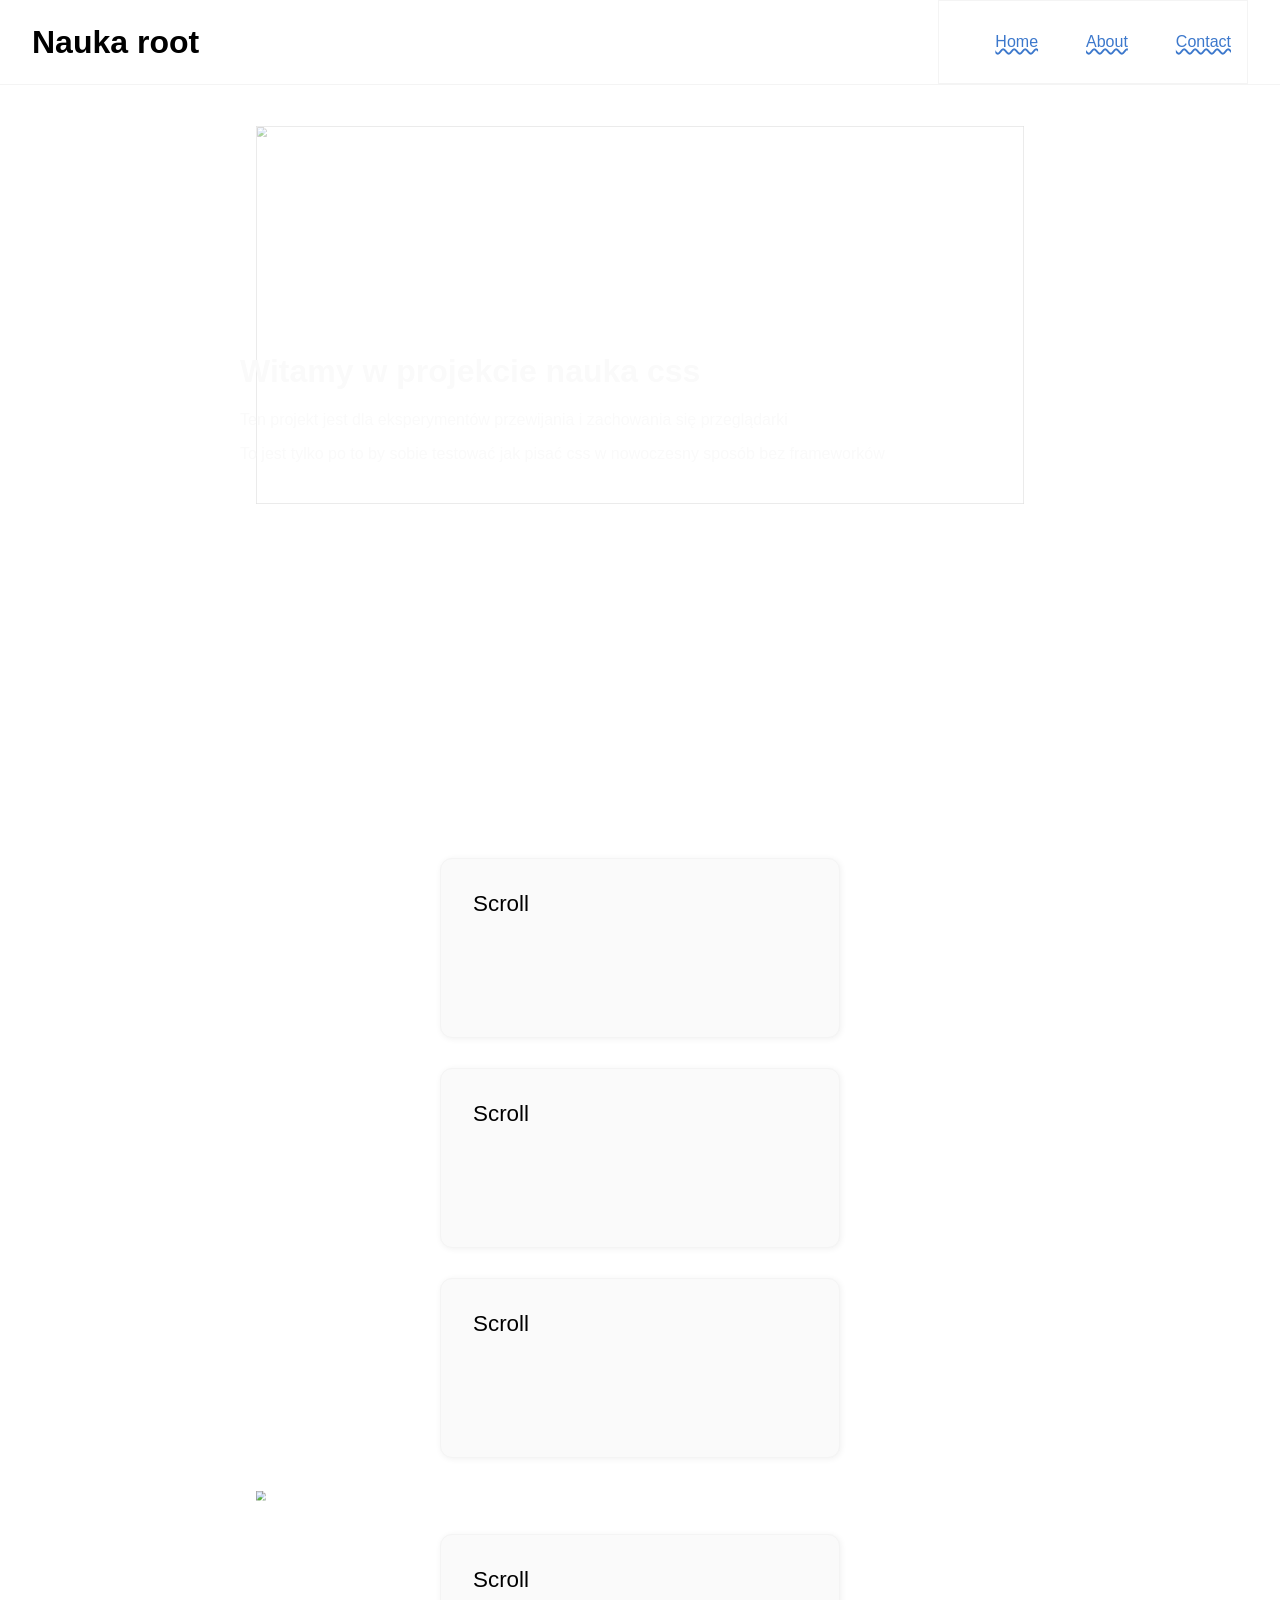
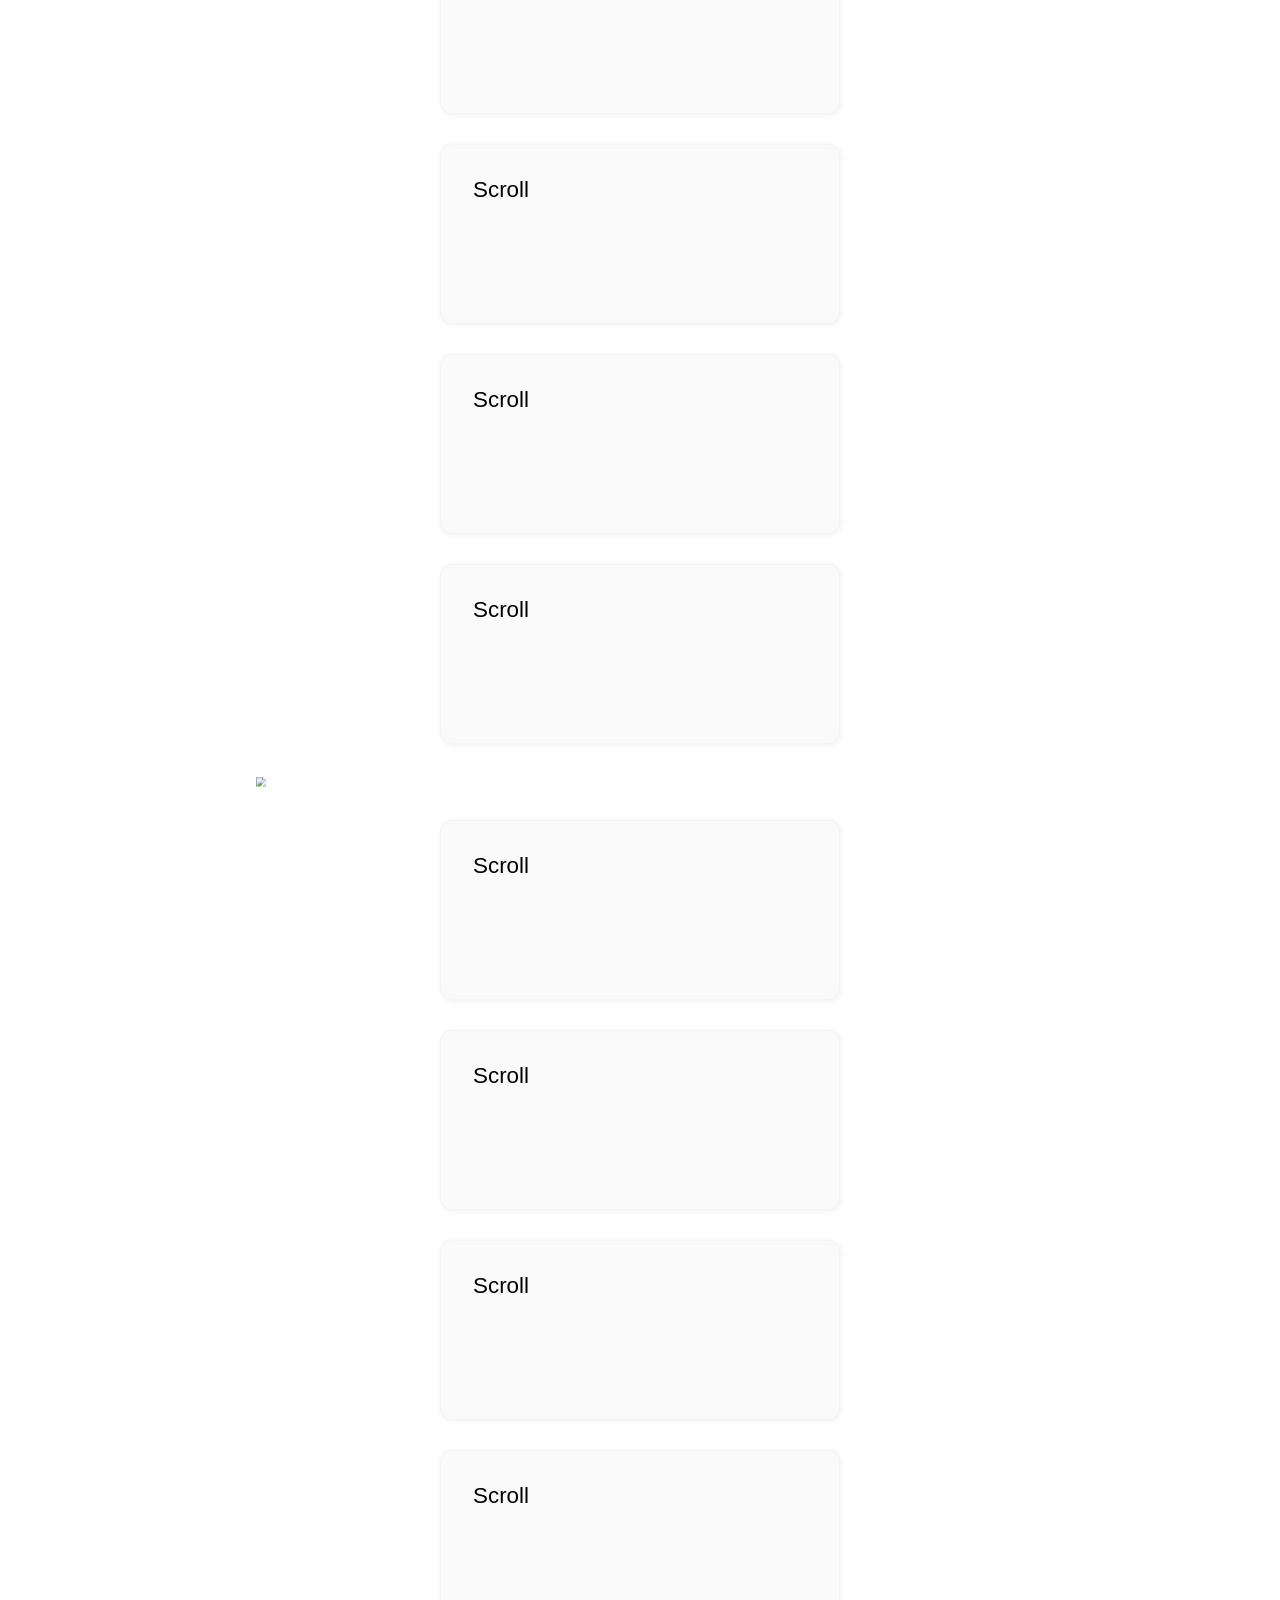
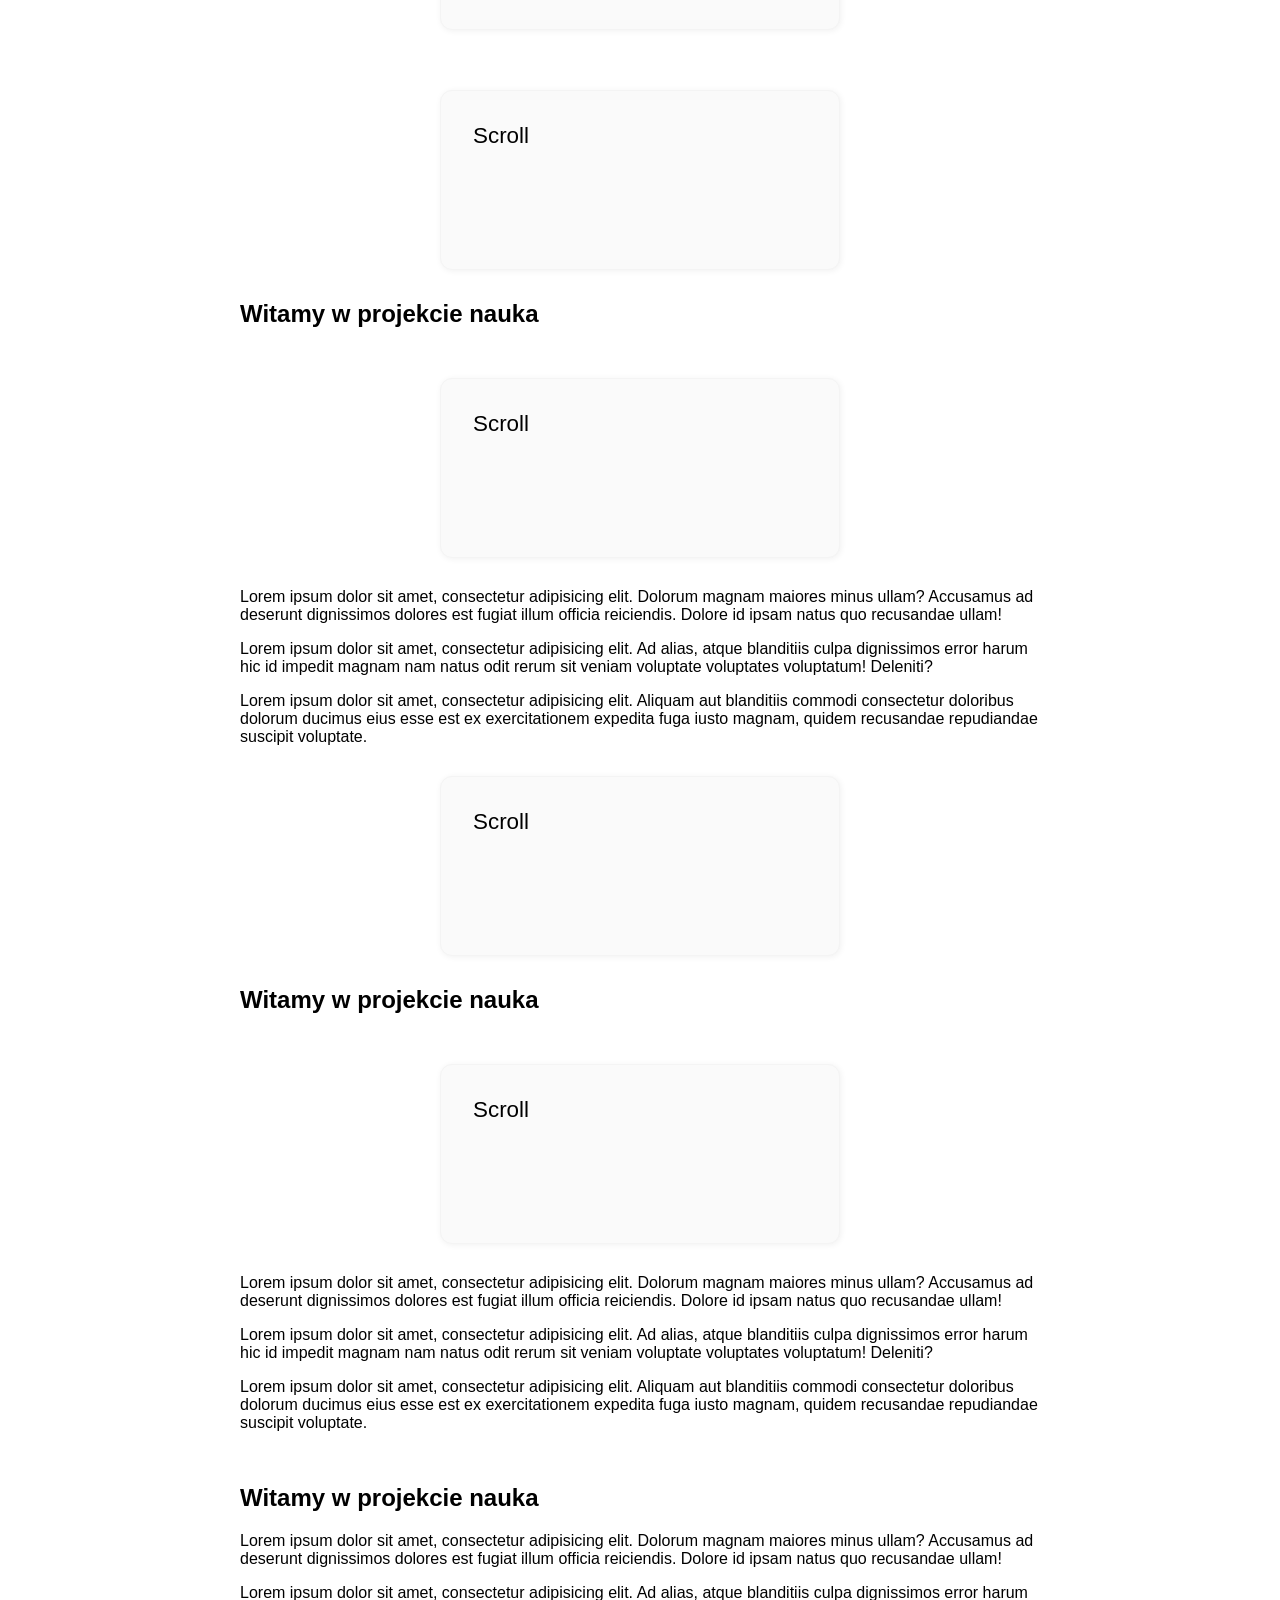
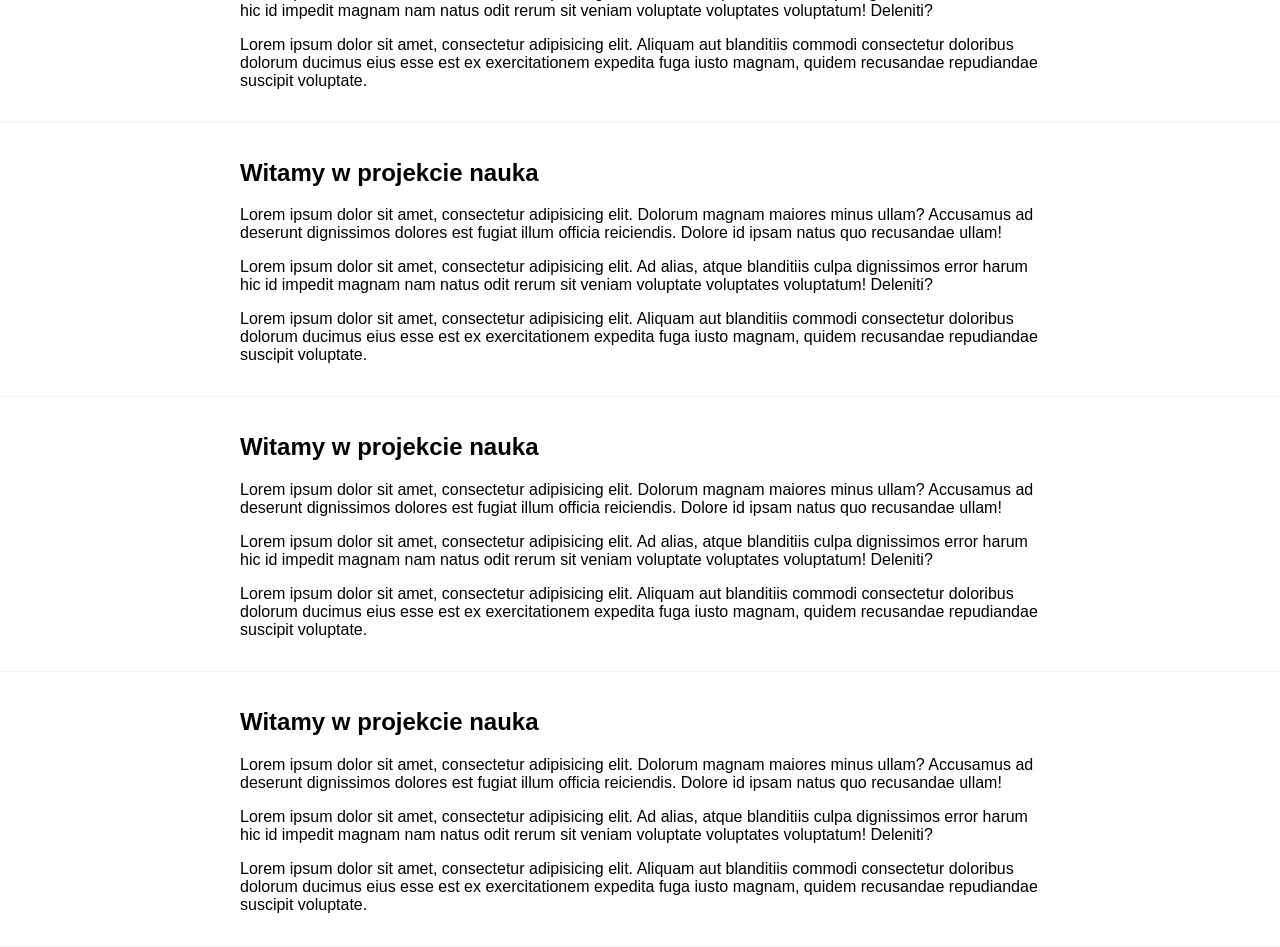
==== index.html @ d5acd5e4 "Initial" ====
<!doctype html>
<html lang="pl">
<head>
    <meta charset="UTF-8">
    <meta name="viewport" content="width=device-width, user-scalable=no, initial-scale=1.0, maximum-scale=1.0, minimum-scale=1.0">
    <meta http-equiv="X-UA-Compatible" content="ie=edge">
    <title>Root</title>
    <link rel="stylesheet" href="/css/style.css">
</head>
<body>
<div class="scroll-watcher"></div>
<header>
    <h1>Nauka root</h1>
    <nav>
        <ul>
            <li><a href="/">Home</a></li>
            <li><a href="/">About</a></li>
            <li><a href="/">Contact</a></li>
        </ul>
    </nav>

</header>

<main>

    <div class="hero">

        <div class="wrapper">
            <h1>Witamy w projekcie nauka css</h1>
            <p>Ten projekt jest dla eksperymentów przewijania i zachowania się przeglądarki</p>
            <p>To jest tylko po to by sobie testować jak pisać css w nowoczesny sposób bez frameworków</p>
        </div>
        <img class="hero-image" src="https://images.unsplash.com/photo-1726231160459-308206afb13c?q=80&w=4170&auto=format&fit=crop&ixlib=rb-4.0.3&ixid=M3wxMjA3fDB8MHxwaG90by1wYWdlfHx8fGVufDB8fHx8fA%3D%3D" alt="">
    </div>



    <div class="box">Scroll</div>
<div class="box">Scroll</div>
<div class="box">Scroll</div>
<img src="https://images.unsplash.com/photo-1496181133206-80ce9b88a853?q=80&w=600&auto=format&fit=crop&ixlib=rb-4.0.3" />
<div class="box">Scroll</div>
<div class="box">Scroll</div>
<div class="box">Scroll</div>
<div class="box">Scroll</div>
<img src="https://images.unsplash.com/photo-1496181133206-80ce9b88a853?q=80&w=600&auto=format&fit=crop&ixlib=rb-4.0.3" />
<div class="box">Scroll</div>
<div class="box">Scroll</div>
<div class="box">Scroll</div>
<div class="box">Scroll</div>



    <article class="wrapper"> 
        <div class="box">Scroll</div>
            <h2>Witamy w projekcie nauka</h2>
            <img src="https://plus.unsplash.com/premium_photo-1661573457558-be280e57c1de?q=80&w=4032&auto=format&fit=crop&ixlib=rb-4.0.3&ixid=M3wxMjA3fDB8MHxwaG90by1wYWdlfHx8fGVufDB8fHx8fA%3D%3D" alt="">
            <div class="box">Scroll</div>
            <p>
                Lorem ipsum dolor sit amet, consectetur adipisicing elit. Dolorum magnam maiores minus ullam? Accusamus ad deserunt dignissimos dolores est fugiat illum officia reiciendis. Dolore id ipsam natus quo recusandae ullam!
            </p>
            <p>Lorem ipsum dolor sit amet, consectetur adipisicing elit. Ad alias, atque blanditiis culpa dignissimos error harum hic id impedit magnam nam natus odit rerum sit veniam voluptate voluptates voluptatum! Deleniti?</p>
            <p>Lorem ipsum dolor sit amet, consectetur adipisicing elit. Aliquam aut blanditiis commodi consectetur doloribus dolorum ducimus eius esse est ex exercitationem expedita fuga iusto magnam, quidem recusandae repudiandae suscipit voluptate.</p>
 
            <div class="box">Scroll</div>
            <h2>Witamy w projekcie nauka</h2>
            <img src="https://images.unsplash.com/photo-1726736686748-f0e156d9f839?q=80&w=4000&auto=format&fit=crop&ixlib=rb-4.0.3&ixid=M3wxMjA3fDB8MHxwaG90by1wYWdlfHx8fGVufDB8fHx8fA%3D%3D" alt="">
            <div class="box">Scroll</div>

            <p>
                Lorem ipsum dolor sit amet, consectetur adipisicing elit. Dolorum magnam maiores minus ullam? Accusamus ad deserunt dignissimos dolores est fugiat illum officia reiciendis. Dolore id ipsam natus quo recusandae ullam!
            </p>
            <p>Lorem ipsum dolor sit amet, consectetur adipisicing elit. Ad alias, atque blanditiis culpa dignissimos error harum hic id impedit magnam nam natus odit rerum sit veniam voluptate voluptates voluptatum! Deleniti?</p>
            <p>Lorem ipsum dolor sit amet, consectetur adipisicing elit. Aliquam aut blanditiis commodi consectetur doloribus dolorum ducimus eius esse est ex exercitationem expedita fuga iusto magnam, quidem recusandae repudiandae suscipit voluptate.</p>
 
    </article>

    <section>
        <div class="wrapper">
            <h2>Witamy w projekcie nauka</h2>
            <p>
                Lorem ipsum dolor sit amet, consectetur adipisicing elit. Dolorum magnam maiores minus ullam? Accusamus ad deserunt dignissimos dolores est fugiat illum officia reiciendis. Dolore id ipsam natus quo recusandae ullam!
            </p>
            <p>Lorem ipsum dolor sit amet, consectetur adipisicing elit. Ad alias, atque blanditiis culpa dignissimos error harum hic id impedit magnam nam natus odit rerum sit veniam voluptate voluptates voluptatum! Deleniti?</p>
            <p>Lorem ipsum dolor sit amet, consectetur adipisicing elit. Aliquam aut blanditiis commodi consectetur doloribus dolorum ducimus eius esse est ex exercitationem expedita fuga iusto magnam, quidem recusandae repudiandae suscipit voluptate.</p>

        </div>
    </section>


    <section>
        <div class="wrapper">
            <h2>Witamy w projekcie nauka</h2>
            <p>
                Lorem ipsum dolor sit amet, consectetur adipisicing elit. Dolorum magnam maiores minus ullam? Accusamus ad deserunt dignissimos dolores est fugiat illum officia reiciendis. Dolore id ipsam natus quo recusandae ullam!
            </p>
            <p>Lorem ipsum dolor sit amet, consectetur adipisicing elit. Ad alias, atque blanditiis culpa dignissimos error harum hic id impedit magnam nam natus odit rerum sit veniam voluptate voluptates voluptatum! Deleniti?</p>
            <p>Lorem ipsum dolor sit amet, consectetur adipisicing elit. Aliquam aut blanditiis commodi consectetur doloribus dolorum ducimus eius esse est ex exercitationem expedita fuga iusto magnam, quidem recusandae repudiandae suscipit voluptate.</p>

        </div>
    </section>

    <section>
        <div class="wrapper">
            <h2>Witamy w projekcie nauka</h2>
            <p>
                Lorem ipsum dolor sit amet, consectetur adipisicing elit. Dolorum magnam maiores minus ullam? Accusamus ad deserunt dignissimos dolores est fugiat illum officia reiciendis. Dolore id ipsam natus quo recusandae ullam!
            </p>
            <p>Lorem ipsum dolor sit amet, consectetur adipisicing elit. Ad alias, atque blanditiis culpa dignissimos error harum hic id impedit magnam nam natus odit rerum sit veniam voluptate voluptates voluptatum! Deleniti?</p>
            <p>Lorem ipsum dolor sit amet, consectetur adipisicing elit. Aliquam aut blanditiis commodi consectetur doloribus dolorum ducimus eius esse est ex exercitationem expedita fuga iusto magnam, quidem recusandae repudiandae suscipit voluptate.</p>

        </div>
    </section>

    <section>
        <div class="wrapper">
            <h2>Witamy w projekcie nauka</h2>
            <p>
                Lorem ipsum dolor sit amet, consectetur adipisicing elit. Dolorum magnam maiores minus ullam? Accusamus ad deserunt dignissimos dolores est fugiat illum officia reiciendis. Dolore id ipsam natus quo recusandae ullam!
            </p>
            <p>Lorem ipsum dolor sit amet, consectetur adipisicing elit. Ad alias, atque blanditiis culpa dignissimos error harum hic id impedit magnam nam natus odit rerum sit veniam voluptate voluptates voluptatum! Deleniti?</p>
            <p>Lorem ipsum dolor sit amet, consectetur adipisicing elit. Aliquam aut blanditiis commodi consectetur doloribus dolorum ducimus eius esse est ex exercitationem expedita fuga iusto magnam, quidem recusandae repudiandae suscipit voluptate.</p>

        </div>
    </section>


</main>


</body>
</html>
---- css/style.css ----
:root {
    --color-text: #222;
    --color-primary: #3c78cc;
    --color-border: #f4f4f4;
    --color-light: #fafafa;
    --color-lighter: #ffffff;
    --p: 2rem;
    --p-small: 1rem; 
}

*{
    box-sizing: border-box;
}

html,
body {

    font-family: -apple-system, "Helvetica Neue", Arial, sans-serif;
    margin: 0;
    padding: 0;
}

img{
    display: block;
    max-width: 100%;
}

a{
    color: var(--color-primary);
    text-decoration: none;
}

a:hover,
a:focus-visible{
    text-decoration: underline;
}

section{
    padding-block: 1rem;
    border-bottom: 1px solid var(--color-border);
}

.scroll-watcher{
    height: 4px;
    position: fixed;
    top: 0;
    z-index: 1000;
    background-color: lime;
    width: 100%;
    scale: 0 1;
    animation: scroll-watcher linear;
    animation-timeline: scroll();
    transform-origin: left;
}

@keyframes scroll-watcher {
    to{ scale: 1 1;}
}

.wrapper{
    margin-inline: auto;
    width: min(100%,800px);
    overflow-x: hidden;
}

header {
    position: fixed;
    left: 0;
    right: 0;

    display: flex;
    align-items: center;
    max-width: 100%; 
    padding-inline: var(--p);
    border-bottom: 1px solid var(--color-border);

    & nav {
        margin-left: auto;
        border: 1px solid var(--color-border);

    }
}

nav ul {
    display: flex;
    align-items: center;
    list-style: none;
    margin-left: auto;
    gap: var(--p-small);

    & li {
        /*border: 1px solid var(--color-primary);*/
        padding: var(--p-small);
    }

    & a {
        text-decoration-style: wavy;
        text-decoration-line: underline;
        text-decoration-thickness: 2px;
        display: block;
    }

    & a:hover {
        text-decoration:  wavy var(--color-primary);
    }
}

.hero{
    display: grid;
    place-items: center;
    position: relative;
    height: 90svh;
    overflow-x: clip;
    padding-block: 7rem;
    margin-block-end: 3rem;
    /*background-color: var(--color-primary);*/
    color: var(--color-light);
}

.hero-image{
    grid-column: 1/-1;
    position: absolute;
    inset: 0;
    width: 100%;
    height: 100%;
    opacity: 0.5;
    object-fit: cover;
    z-index: -1;
}

/* article > img{
 
    animation: fade-in linear;
    animation-timeline: view(100px 500px);
}*/

/* @keyframes fade-in {
    from{ scale: .8; opacity: 0;}
    to{ scale:1; opacity: 1;}
}  */

@media (prefers-reduced-motion: no-preference){
    img{
      max-height: 70vh;
      margin: 0 auto;
      display: block;
      opacity: 0;
      scale: 0.6;
      animation: fade-in linear forwards;
      animation-timeline: view();
      animation-range: 50px 36%;
    }
  
    @keyframes fade-in {
      to {
        opacity: 1;
        scale: 1;
      }
    }
  }
  
  .box {
    height: 20vh;
    padding: var(--p); 
    background: var(--color-light);
    width: 400px;
    margin: 30px auto;
    border-radius: 12px;
    font-size: 1.4em; 
    border: 1px solid var(--color-border);
    box-shadow: 1px 1px 6px rgba(0,0,0,.06);
  }
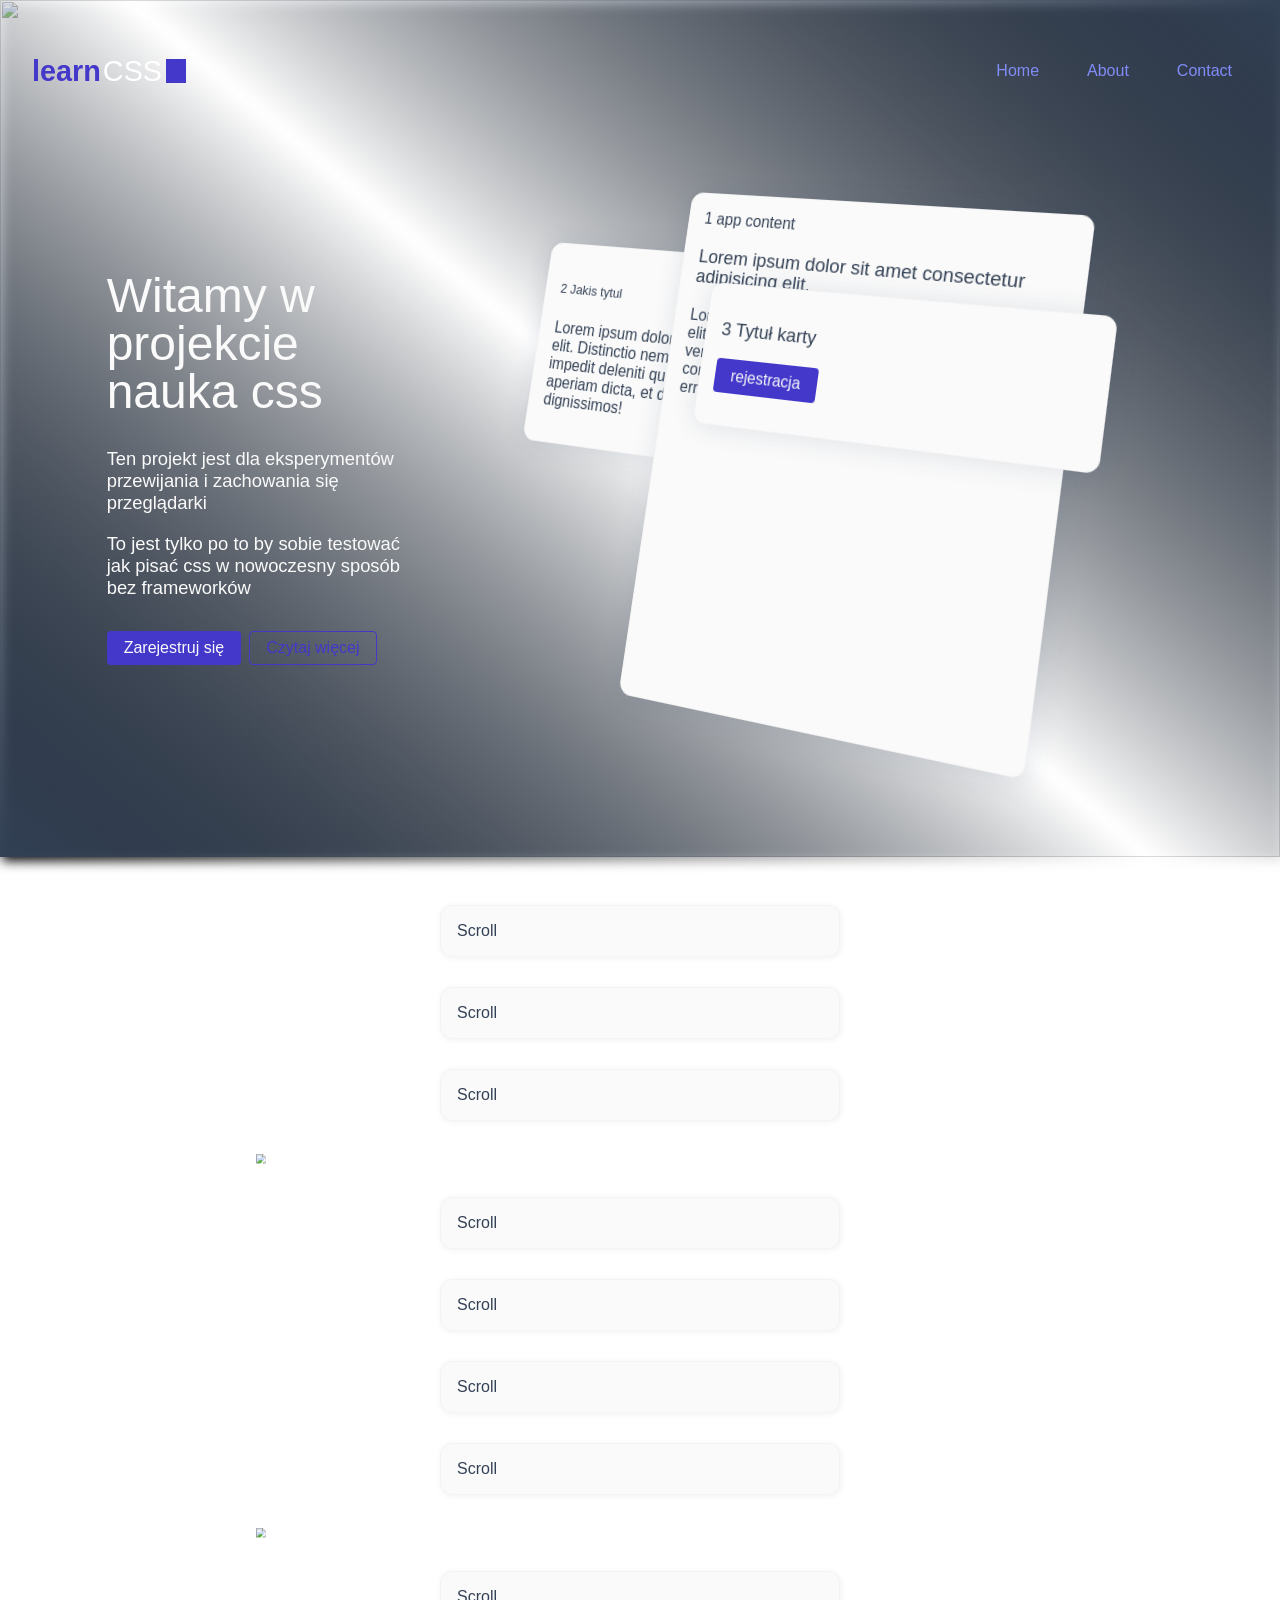
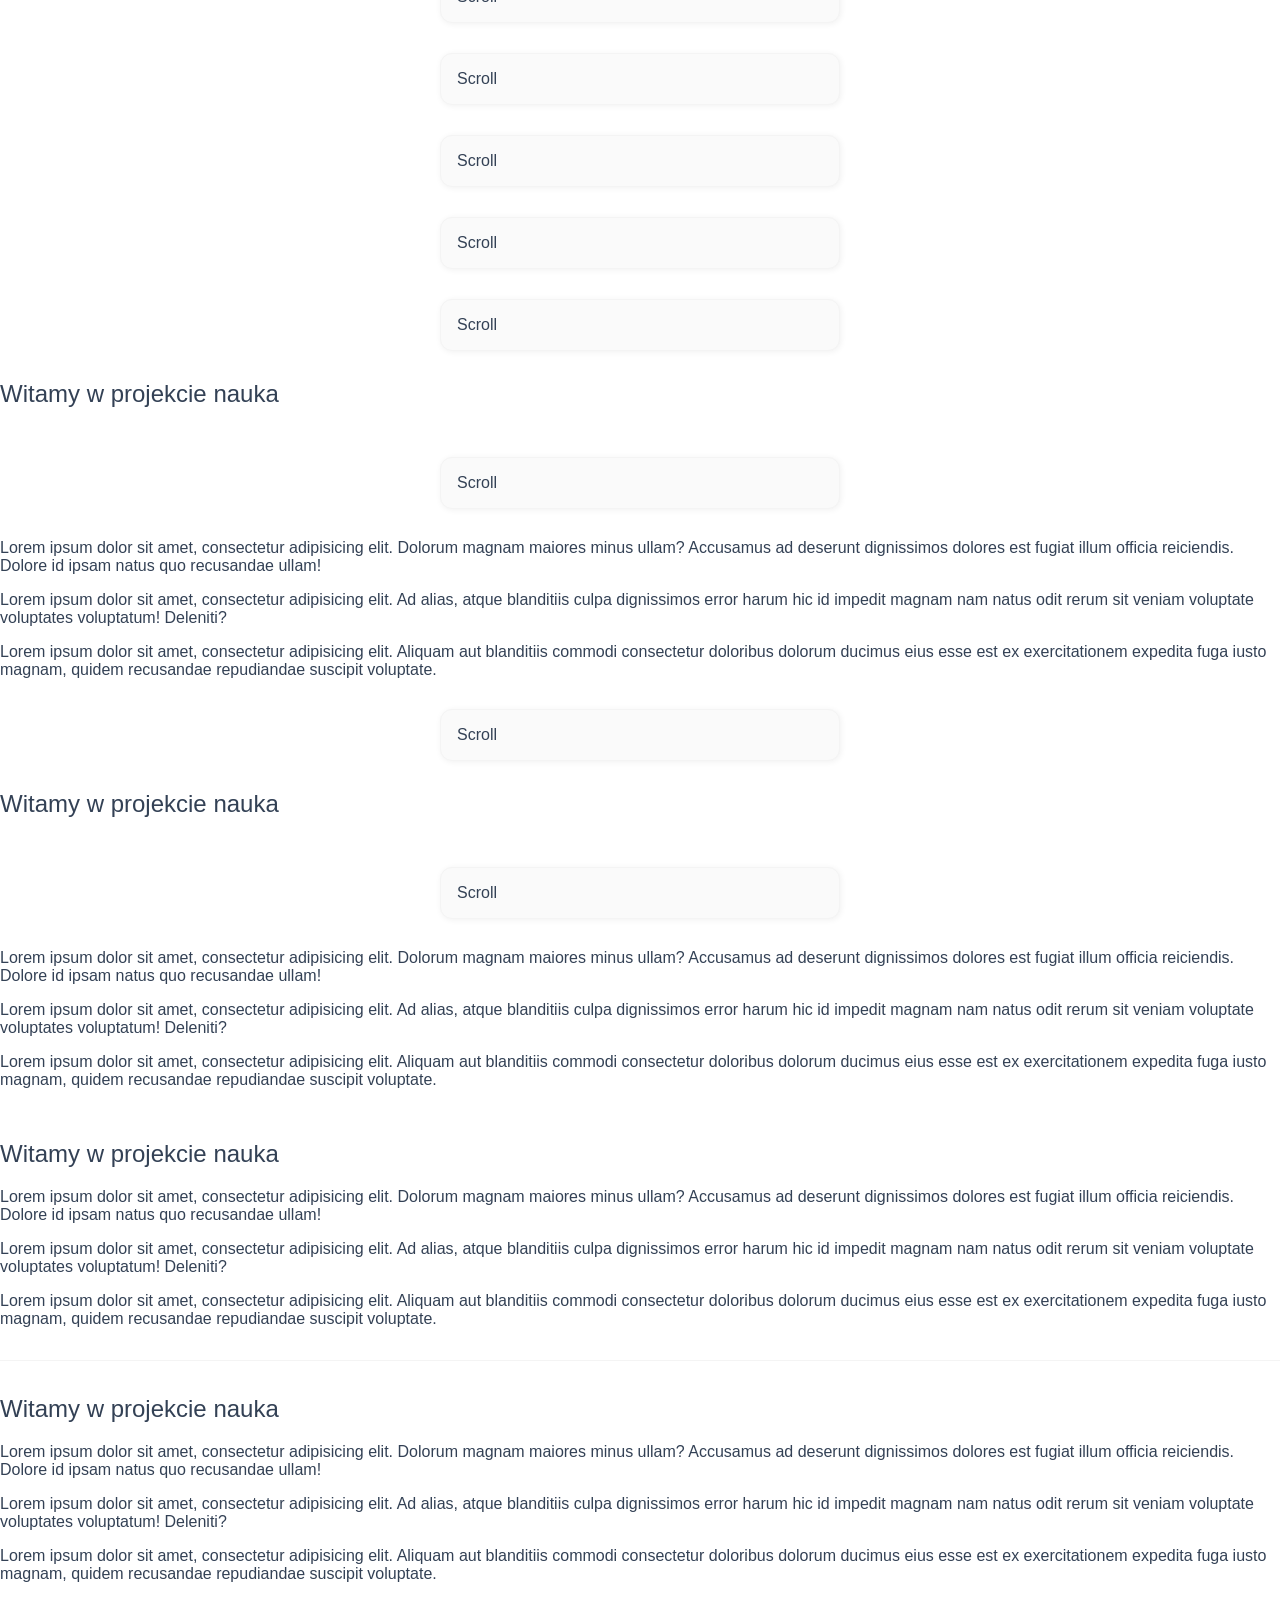
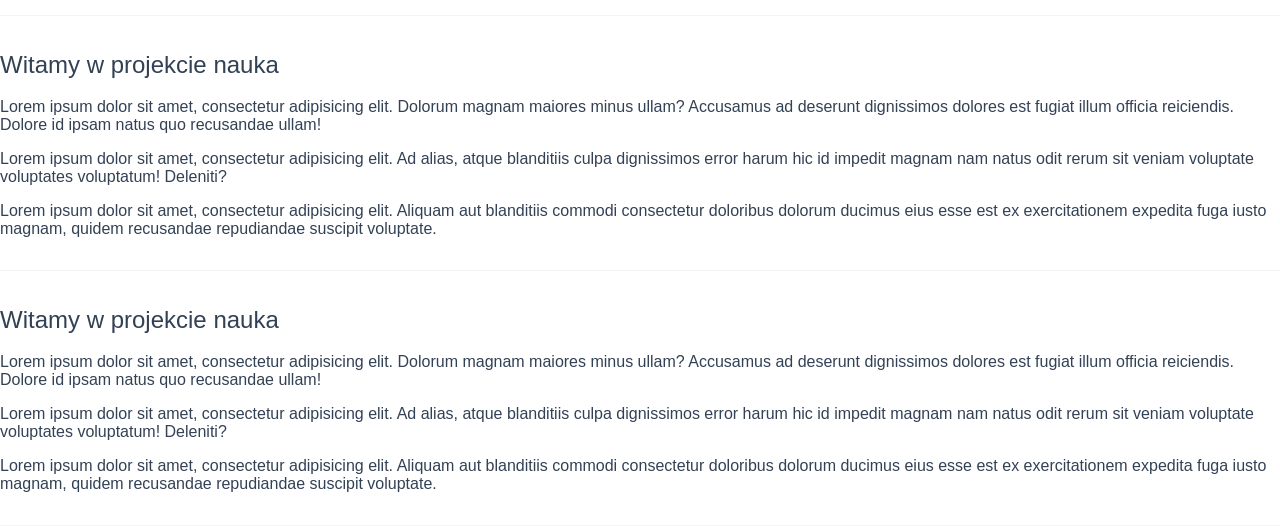
==== commit 680a0fed: "colors" ====
--- a/index.html
+++ b/index.html
@@ -10,7 +10,11 @@
 <body>
 <div class="scroll-watcher"></div>
 <header>
-    <h1>Nauka root</h1>
+    <div class="wrapper">
+        <div class="logo">
+            <strong>learn</strong>
+            <span>CSS</span>
+        </div>
     <nav>
         <ul>
             <li><a href="/">Home</a></li>
@@ -18,6 +22,7 @@
             <li><a href="/">Contact</a></li>
         </ul>
     </nav>
+    </div>
 
 </header>
 
@@ -25,12 +30,46 @@
 
     <div class="hero">
 
-        <div class="wrapper">
-            <h1>Witamy w projekcie nauka css</h1>
-            <p>Ten projekt jest dla eksperymentów przewijania i zachowania się przeglądarki</p>
-            <p>To jest tylko po to by sobie testować jak pisać css w nowoczesny sposób bez frameworków</p>
+        
+        <div class="info">
+            <h1 class="fw-light">Witamy w projekcie nauka css</h1>
+            <p class="lead">Ten projekt jest dla eksperymentów przewijania i zachowania się przeglądarki</p>
+            <p class="lead">To jest tylko po to by sobie testować jak pisać css w nowoczesny sposób bez frameworków</p>
+            <div class="cta">
+                <button class="btn btn-primary">Zarejestruj się</button>
+                <a class="btn btn-outline-primary" href="#">Czytaj więcej</a>
+            </div>
         </div>
-        <img class="hero-image" src="https://images.unsplash.com/photo-1726231160459-308206afb13c?q=80&w=4170&auto=format&fit=crop&ixlib=rb-4.0.3&ixid=M3wxMjA3fDB8MHxwaG90by1wYWdlfHx8fGVufDB8fHx8fA%3D%3D" alt="">
+        <div class="boxes">
+            <div class="box box-1">
+                <nav>1 app content</nav>
+                <h3>Lorem ipsum dolor sit amet consectetur adipisicing elit. </h3>
+                <p>Lorem ipsum dolor sit amet consectetur, adipisicing elit. Pariatur aliquam dolorum rem, velit voluptates, veniam fugiat tempora, adipisci quod iure consequuntur facere libero sunt recusandae sed error eveniet fuga eius.
+
+                </p>
+
+            </div>
+            <div class="box box-2">
+                <h5>2 Jakis tytul</h5>
+                <p>Lorem ipsum dolor sit amet consectetur adipisicing elit. Distinctio nemo perspiciatis enim hic? Alias impedit deleniti qui molestias odit iste rerum aperiam dicta, et dolore quas similique libero unde dignissimos!
+
+                </p>
+            </div>
+            <div class="box box-3">
+                <h3>3 Tytuł karty</h3>
+                <p>
+                    <div class="btn btn-primary">rejestracja</div>
+                </p>
+            </div>
+        </div>
+             
+         
+
+        <!-- <img class="hero-image" src="https://images.unsplash.com/photo-1726231160459-308206afb13c?q=80&w=4170&auto=format&fit=crop&ixlib=rb-4.0.3&ixid=M3wxMjA3fDB8MHxwaG90by1wYWdlfHx8fGVufDB8fHx8fA%3D%3D" alt=""> -->
+    <!-- <img class="hero-image" src="https://images.unsplash.com/photo-1505275350441-83dcda8eeef5?q=80&w=4608&auto=format&fit=crop&ixlib=rb-4.0.3&ixid=M3wxMjA3fDB8MHxwaG90by1wYWdlfHx8fGVufDB8fHx8fA%3D%3D" alt=""> -->
+    <!-- <img class="hero-image" src="https://plus.unsplash.com/premium_photo-1670984940360-434bd0d239e8?q=80&w=5340&auto=format&fit=crop&ixlib=rb-4.0.3&ixid=M3wxMjA3fDB8MHxwaG90by1wYWdlfHx8fGVufDB8fHx8fA%3D%3D" alt=""> -->
+    <img class="hero-image" src="https://images.unsplash.com/photo-1416453072034-c8dbfa2856b5?q=80&w=2400&auto=format&fit=crop&ixlib=rb-4.0.3&ixid=M3wxMjA3fDB8MHxwaG90by1wYWdlfHx8fGVufDB8fHx8fA%3D%3D" alt="">
+    
     </div>
 
 
@@ -38,12 +77,12 @@
     <div class="box">Scroll</div>
 <div class="box">Scroll</div>
 <div class="box">Scroll</div>
-<img src="https://images.unsplash.com/photo-1496181133206-80ce9b88a853?q=80&w=600&auto=format&fit=crop&ixlib=rb-4.0.3" />
+<img class="article-image" src="https://images.unsplash.com/photo-1496181133206-80ce9b88a853?q=80&w=600&auto=format&fit=crop&ixlib=rb-4.0.3" />
 <div class="box">Scroll</div>
 <div class="box">Scroll</div>
 <div class="box">Scroll</div>
 <div class="box">Scroll</div>
-<img src="https://images.unsplash.com/photo-1496181133206-80ce9b88a853?q=80&w=600&auto=format&fit=crop&ixlib=rb-4.0.3" />
+<img class="article-image" src="https://images.unsplash.com/photo-1496181133206-80ce9b88a853?q=80&w=600&auto=format&fit=crop&ixlib=rb-4.0.3" />
 <div class="box">Scroll</div>
 <div class="box">Scroll</div>
 <div class="box">Scroll</div>
@@ -54,7 +93,7 @@
     <article class="wrapper"> 
         <div class="box">Scroll</div>
             <h2>Witamy w projekcie nauka</h2>
-            <img src="https://plus.unsplash.com/premium_photo-1661573457558-be280e57c1de?q=80&w=4032&auto=format&fit=crop&ixlib=rb-4.0.3&ixid=M3wxMjA3fDB8MHxwaG90by1wYWdlfHx8fGVufDB8fHx8fA%3D%3D" alt="">
+            <img class="article-image" src="https://plus.unsplash.com/premium_photo-1661573457558-be280e57c1de?q=80&w=4032&auto=format&fit=crop&ixlib=rb-4.0.3&ixid=M3wxMjA3fDB8MHxwaG90by1wYWdlfHx8fGVufDB8fHx8fA%3D%3D" alt="">
             <div class="box">Scroll</div>
             <p>
                 Lorem ipsum dolor sit amet, consectetur adipisicing elit. Dolorum magnam maiores minus ullam? Accusamus ad deserunt dignissimos dolores est fugiat illum officia reiciendis. Dolore id ipsam natus quo recusandae ullam!
@@ -64,7 +103,7 @@
  
             <div class="box">Scroll</div>
             <h2>Witamy w projekcie nauka</h2>
-            <img src="https://images.unsplash.com/photo-1726736686748-f0e156d9f839?q=80&w=4000&auto=format&fit=crop&ixlib=rb-4.0.3&ixid=M3wxMjA3fDB8MHxwaG90by1wYWdlfHx8fGVufDB8fHx8fA%3D%3D" alt="">
+            <img class="article-image" src="https://images.unsplash.com/photo-1726736686748-f0e156d9f839?q=80&w=4000&auto=format&fit=crop&ixlib=rb-4.0.3&ixid=M3wxMjA3fDB8MHxwaG90by1wYWdlfHx8fGVufDB8fHx8fA%3D%3D" alt="">
             <div class="box">Scroll</div>
 
             <p>
--- a/css/style.css
+++ b/css/style.css
@@ -1,6 +1,7 @@
 :root {
-    --color-text: #222;
-    --color-primary: #3c78cc;
+    --color-text: #334155;
+    --color-primary: #4338ca;
+    --color-primary-light: #818cf8;
     --color-border: #f4f4f4;
     --color-light: #fafafa;
     --color-lighter: #ffffff;
@@ -18,6 +19,8 @@
     font-family: -apple-system, "Helvetica Neue", Arial, sans-serif;
     margin: 0;
     padding: 0;
+    color: var(--color-text);
+    font-size: 1rem; 
 }
 
 img{
@@ -35,6 +38,45 @@
     text-decoration: underline;
 }
 
+h1, h2, h3,h4, h5, h6{
+    font-weight: 500;
+    line-height: 1.1;
+}
+h1{
+    font-size: 3rem;
+    line-height: 1;
+}
+
+.btn{
+    display: inline-block;
+    line-height: 1;
+    padding: 0.5em 1em;
+    border: 1px solid transparent;
+    border-radius: 0.25em;
+    outline: none;
+    font-family: inherit;
+    text-decoration: none;
+    font-size: 1rem;
+    word-break: keep-all;
+}
+.btn-primary{
+    background-color: var(--color-primary);
+    color: var(--color-light);
+    
+}
+.btn-outline-primary{
+    background-color: transparent;
+    color: var(--color-primary);
+    border-color: var(--color-primary); 
+}
+
+.hero .cta{
+    display: flex ;
+    align-items: center;
+    gap: 0.5em;
+    flex-wrap: wrap;
+    margin-top: 2rem;
+}
 section{
     padding-block: 1rem;
     border-bottom: 1px solid var(--color-border);
@@ -59,25 +101,47 @@
 
 .wrapper{
     margin-inline: auto;
-    width: min(100%,800px);
-    overflow-x: hidden;
+    width: min(100%,1400px);
+    overflow-x: clip;
 }
 
 header {
-    position: fixed;
+    /* position: sticky; */
+    position: absolute;
     left: 0;
     right: 0;
+    margin-top: 30px;
+    z-index: 9999999;
 
     display: flex;
-    align-items: center;
+    
     max-width: 100%; 
     padding-inline: var(--p);
-    border-bottom: 1px solid var(--color-border);
-
+    /* border-bottom: 1px solid var(--color-border); */
+
+    & .logo{
+        font-size: 1.8rem;
+        line-height: 1.5rem;
+        display: flex;
+        gap: 2px;
+        & strong{
+            color: var(--color-primary);
+        }
+        & span{
+            color: var(--color-lighter);
+            border-right: 20px solid var(--color-primary);
+            padding-right: 4px;
+            display: inline-block;
+        }
+    }
     & nav {
         margin-left: auto;
-        border: 1px solid var(--color-border);
-
+        /* border: 1px solid var(--color-border); */
+
+    }
+    & .wrapper{
+        display: flex;
+        align-items: center;
     }
 }
 
@@ -94,27 +158,58 @@
     }
 
     & a {
-        text-decoration-style: wavy;
-        text-decoration-line: underline;
+        /* text-decoration-style: wavy; */
+        text-decoration-line: none;
         text-decoration-thickness: 2px;
         display: block;
+        color: var(--color-primary-light);
     }
 
     & a:hover {
-        text-decoration:  wavy var(--color-primary);
+        text-decoration:  wavy var(--color-primary-light);
+        text-decoration-line: overline;
     }
 }
 
 .hero{
     display: grid;
-    place-items: center;
+    grid-template-columns: repeat(12,1fr);
+    /* place-items: center; */
     position: relative;
-    height: 90svh;
+    /* height: 50svw; */
     overflow-x: clip;
-    padding-block: 7rem;
+    padding-top: 12rem;
+    padding-bottom: 12rem;
     margin-block-end: 3rem;
+    min-height: 50svh;
     /*background-color: var(--color-primary);*/
+    /* color: var(--color-light); */
+}
+
+.hero .info{
     color: var(--color-light);
+}
+
+.hero .wrapper{
+    display: flex;
+    align-items: center;
+
+    & .info{
+        width: 300px;
+    }
+    & .illustration{
+        max-width: 50%;
+
+        & svg{
+            width: 100%;
+            height: auto;
+        }
+    }
+}
+
+
+.hero .illustration{
+    /* background-color: #3c78cc; */
 }
 
 .hero-image{
@@ -123,9 +218,20 @@
     inset: 0;
     width: 100%;
     height: 100%;
-    opacity: 0.5;
+    opacity: 0.6;
     object-fit: cover;
     z-index: -1;
+    /* filter: blur(5px); */
+}
+.hero::after{
+    content: '';
+    background: linear-gradient(40deg,#334155,transparent,#334155);
+    position: absolute;
+    inset: 0;
+    z-index: -1; 
+    /* filter: drop-shadow(2px 4px 6px black); */
+    filter: drop-shadow(2px 4px 6px black);
+    
 }
 
 /* article > img{
@@ -140,8 +246,10 @@
 }  */
 
 @media (prefers-reduced-motion: no-preference){
-    img{
-      max-height: 70vh;
+    .article-image{
+      /* max-height: 70vh; */
+      /* width: 300px; */
+
       margin: 0 auto;
       display: block;
       opacity: 0;
@@ -160,13 +268,92 @@
   }
   
   .box {
-    height: 20vh;
-    padding: var(--p); 
+    /* height: 20vh; */
+    padding: var(--p-small); 
     background: var(--color-light);
     width: 400px;
     margin: 30px auto;
     border-radius: 12px;
-    font-size: 1.4em; 
+    /* font-size: 1.4em;  */
     border: 1px solid var(--color-border);
     box-shadow: 1px 1px 6px rgba(0,0,0,.06);
   }
+
+  .hero .info{
+    grid-column: 2/5;
+    /* display: grid; */
+    /* align-items: center; */
+    /* justify-content: center; */
+    padding-top: 3rem;
+  }
+  .lead{
+    font-size: 1.15em;
+    font-weight: 200;
+  }
+  .fw-light{
+    font-weight: 200;
+  }
+
+  @keyframes bounce {
+    from{ scale: 1;}
+    to{scale:1.01}
+  }
+  .hero .boxes{
+     
+    perspective: 1000px;
+    transform-style: preserve-3d;
+    /* height: 100vh; */
+    /* width: 100vw; */
+    /* display: flex; */
+    /* align-items: center; */
+    /* justify-content: center; */
+
+    grid-column: 6/-1;
+    position: relative;
+    /* background-color: var(--color-primary); */
+    height: 100%;
+    width: 100%;
+    align-self: stretch;
+    /* rotate:4deg; */
+    isolation: isolate;
+
+    & .box{
+        position: absolute;
+        display: block; 
+        box-shadow: 1px 1px 26px #2d456722;
+        transform:  rotateX(5deg) rotateY(-15deg) rotateZ(8deg);
+        transform-origin: left top;
+        border: 1px solid var(--color-border);
+        animation: bounce infinite alternate;
+        transition: opacity 500ms ease-in-out;
+    }
+    & .box-2{ 
+        left: 20px; 
+        top:20px;
+        z-index: 1;
+        animation-delay: 2500;
+        animation-duration: 2500ms;
+        backface-visibility: visible;
+    }
+    & .box-3{ 
+        left: 180px; 
+        top:60px;
+        z-index: 30;
+        animation-delay: 1500;
+        animation-duration: 1500ms;
+    }
+    & .box-1{ 
+         height: 500px;
+         /* width: max(calc(100% - 160px),100%); */
+        left: 160px; 
+        top:-30px;
+        z-index: 10;
+        animation-delay: 500;
+        animation-duration: 2500ms;
+    }
+}
+.box:hover,
+.box:focus{
+    z-index: 100;
+    opacity: 0.2;
+}
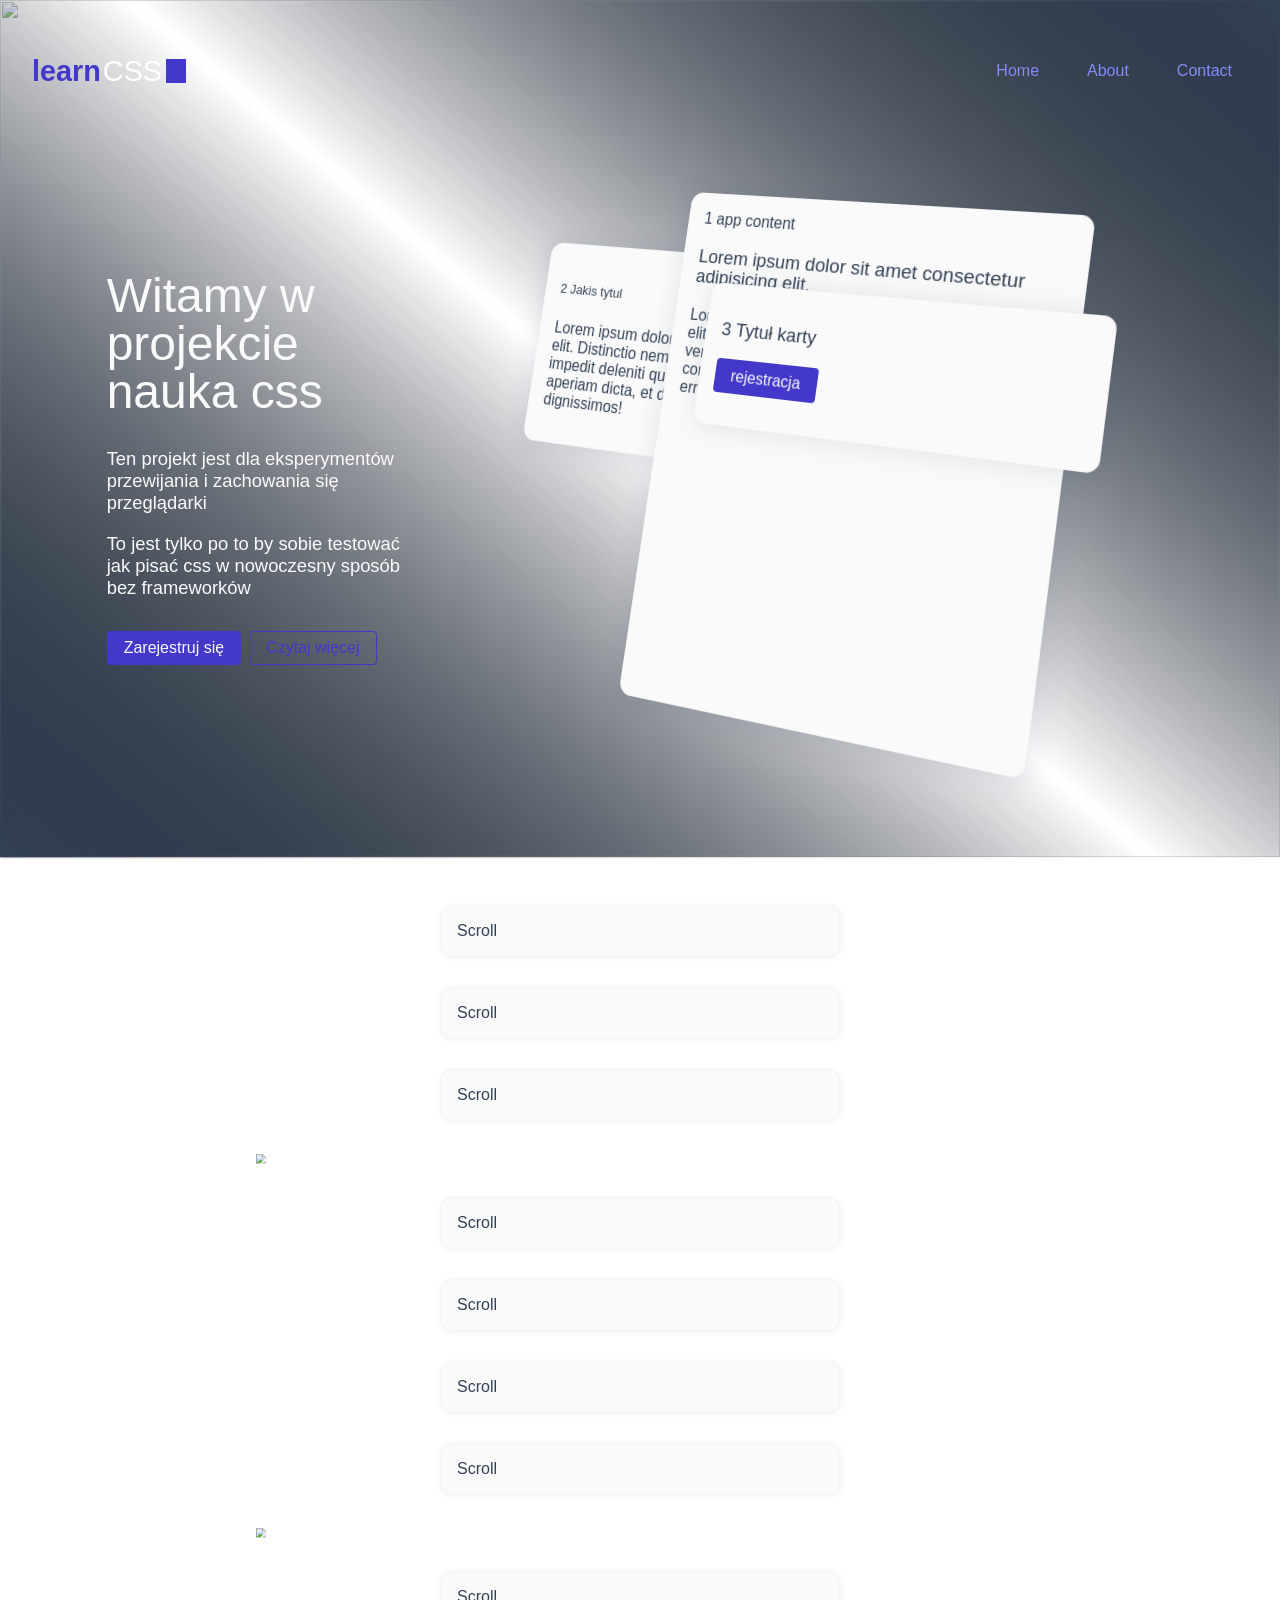
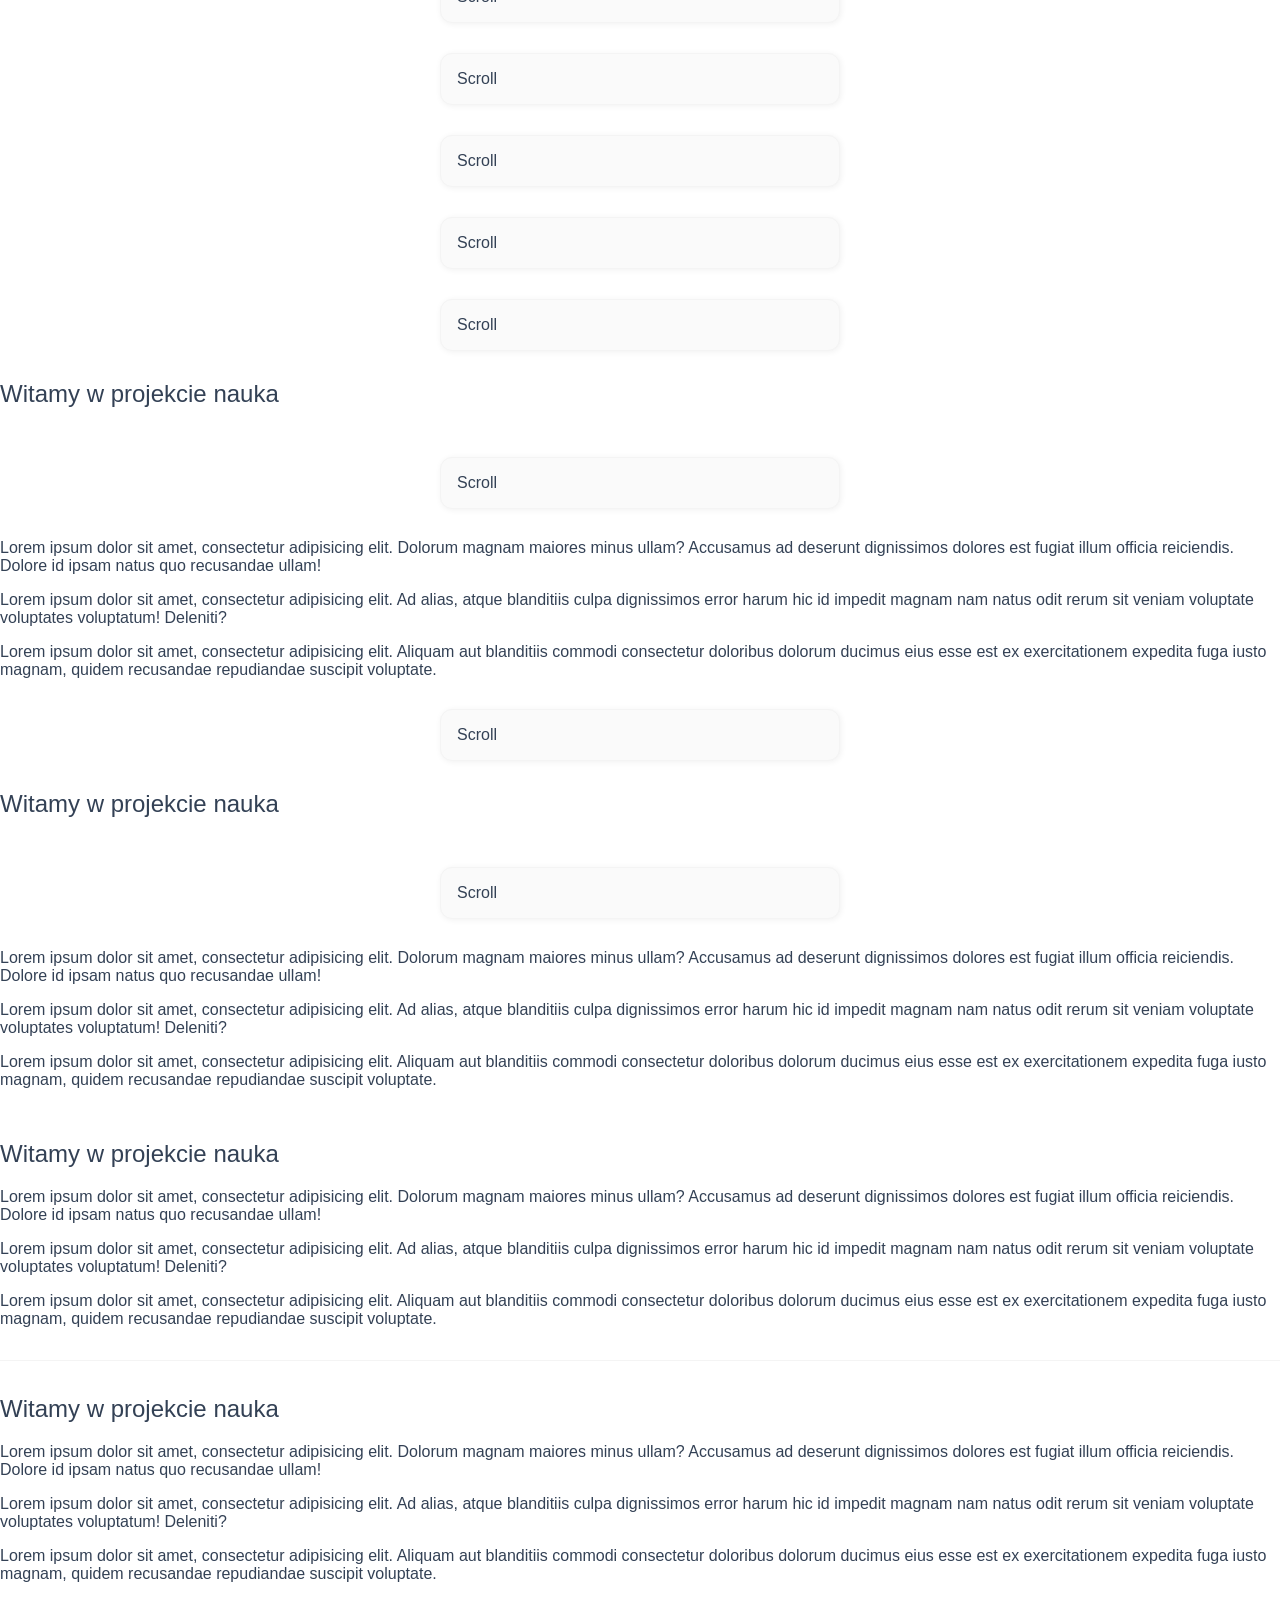
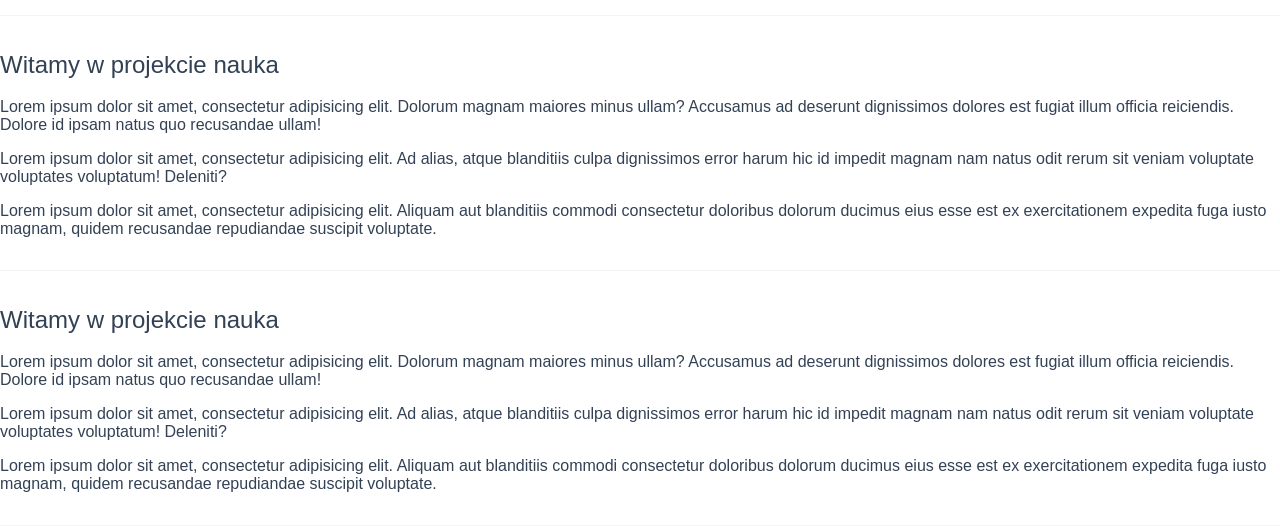
==== commit ff37039c: "images" ====
--- a/index.html
+++ b/index.html
@@ -68,8 +68,10 @@
         <!-- <img class="hero-image" src="https://images.unsplash.com/photo-1726231160459-308206afb13c?q=80&w=4170&auto=format&fit=crop&ixlib=rb-4.0.3&ixid=M3wxMjA3fDB8MHxwaG90by1wYWdlfHx8fGVufDB8fHx8fA%3D%3D" alt=""> -->
     <!-- <img class="hero-image" src="https://images.unsplash.com/photo-1505275350441-83dcda8eeef5?q=80&w=4608&auto=format&fit=crop&ixlib=rb-4.0.3&ixid=M3wxMjA3fDB8MHxwaG90by1wYWdlfHx8fGVufDB8fHx8fA%3D%3D" alt=""> -->
     <!-- <img class="hero-image" src="https://plus.unsplash.com/premium_photo-1670984940360-434bd0d239e8?q=80&w=5340&auto=format&fit=crop&ixlib=rb-4.0.3&ixid=M3wxMjA3fDB8MHxwaG90by1wYWdlfHx8fGVufDB8fHx8fA%3D%3D" alt=""> -->
-    <img class="hero-image" src="https://images.unsplash.com/photo-1416453072034-c8dbfa2856b5?q=80&w=2400&auto=format&fit=crop&ixlib=rb-4.0.3&ixid=M3wxMjA3fDB8MHxwaG90by1wYWdlfHx8fGVufDB8fHx8fA%3D%3D" alt="">
-    
+    <!-- <img class="hero-image" src="https://images.unsplash.com/photo-1416453072034-c8dbfa2856b5?q=80&w=2400&auto=format&fit=crop&ixlib=rb-4.0.3&ixid=M3wxMjA3fDB8MHxwaG90by1wYWdlfHx8fGVufDB8fHx8fA%3D%3D" alt=""> -->
+    <!-- <img class="hero-image" src="https://images.unsplash.com/photo-1723987513091-4cc24f8e5c71?q=80&w=4500&auto=format&fit=crop&ixlib=rb-4.0.3&ixid=M3wxMjA3fDB8MHxwaG90by1wYWdlfHx8fGVufDB8fHx8fA%3D%3D" alt=""> -->
+    <img class="hero-image" src="https://images.unsplash.com/photo-1634848577969-bc28ee71ffc1?q=80&w=2400&auto=format&fit=crop&ixlib=rb-4.0.3&ixid=M3wxMjA3fDB8MHxwaG90by1wYWdlfHx8fGVufDB8fHx8fA%3D%3D" alt="">
+    <!-- https://unsplash.com/collections/U9CLLxQVTQE/uis -->
     </div>
 
 
--- a/css/style.css
+++ b/css/style.css
@@ -173,18 +173,30 @@
 
 .hero{
     display: grid;
-    grid-template-columns: repeat(12,1fr);
-    /* place-items: center; */
-    position: relative;
-    /* height: 50svw; */
+    grid-template-columns: repeat(12,1fr); 
+    position: relative; 
     overflow-x: clip;
     padding-top: 12rem;
     padding-bottom: 12rem;
     margin-block-end: 3rem;
-    min-height: 50svh;
-    /*background-color: var(--color-primary);*/
-    /* color: var(--color-light); */
-}
+    min-height: 50svh; 
+    /* overflow-y: clip; */
+}
+
+/* .hero {
+    display: grid;
+    grid-template-columns: repeat(12, 1fr); 
+    position: relative; 
+    overflow-x: clip;
+    padding-top: 12rem;
+    padding-bottom: 12rem;
+    margin-block-end: 3rem;
+    min-height: 50svh; 
+    margin: 2rem;
+    border-radius: 2rem;
+    overflow: hidden;
+    border: 7px solid #ccc; 
+} */
 
 .hero .info{
     color: var(--color-light);
@@ -222,6 +234,7 @@
     object-fit: cover;
     z-index: -1;
     /* filter: blur(5px); */
+    
 }
 .hero::after{
     content: '';
@@ -230,7 +243,10 @@
     inset: 0;
     z-index: -1; 
     /* filter: drop-shadow(2px 4px 6px black); */
-    filter: drop-shadow(2px 4px 6px black);
+    filter: drop-shadow(0 0 1px black);
+    overflow: hidden;
+    /* background: linear-gradient(to right, red, purple);
+  padding: 3px; */
     
 }
 
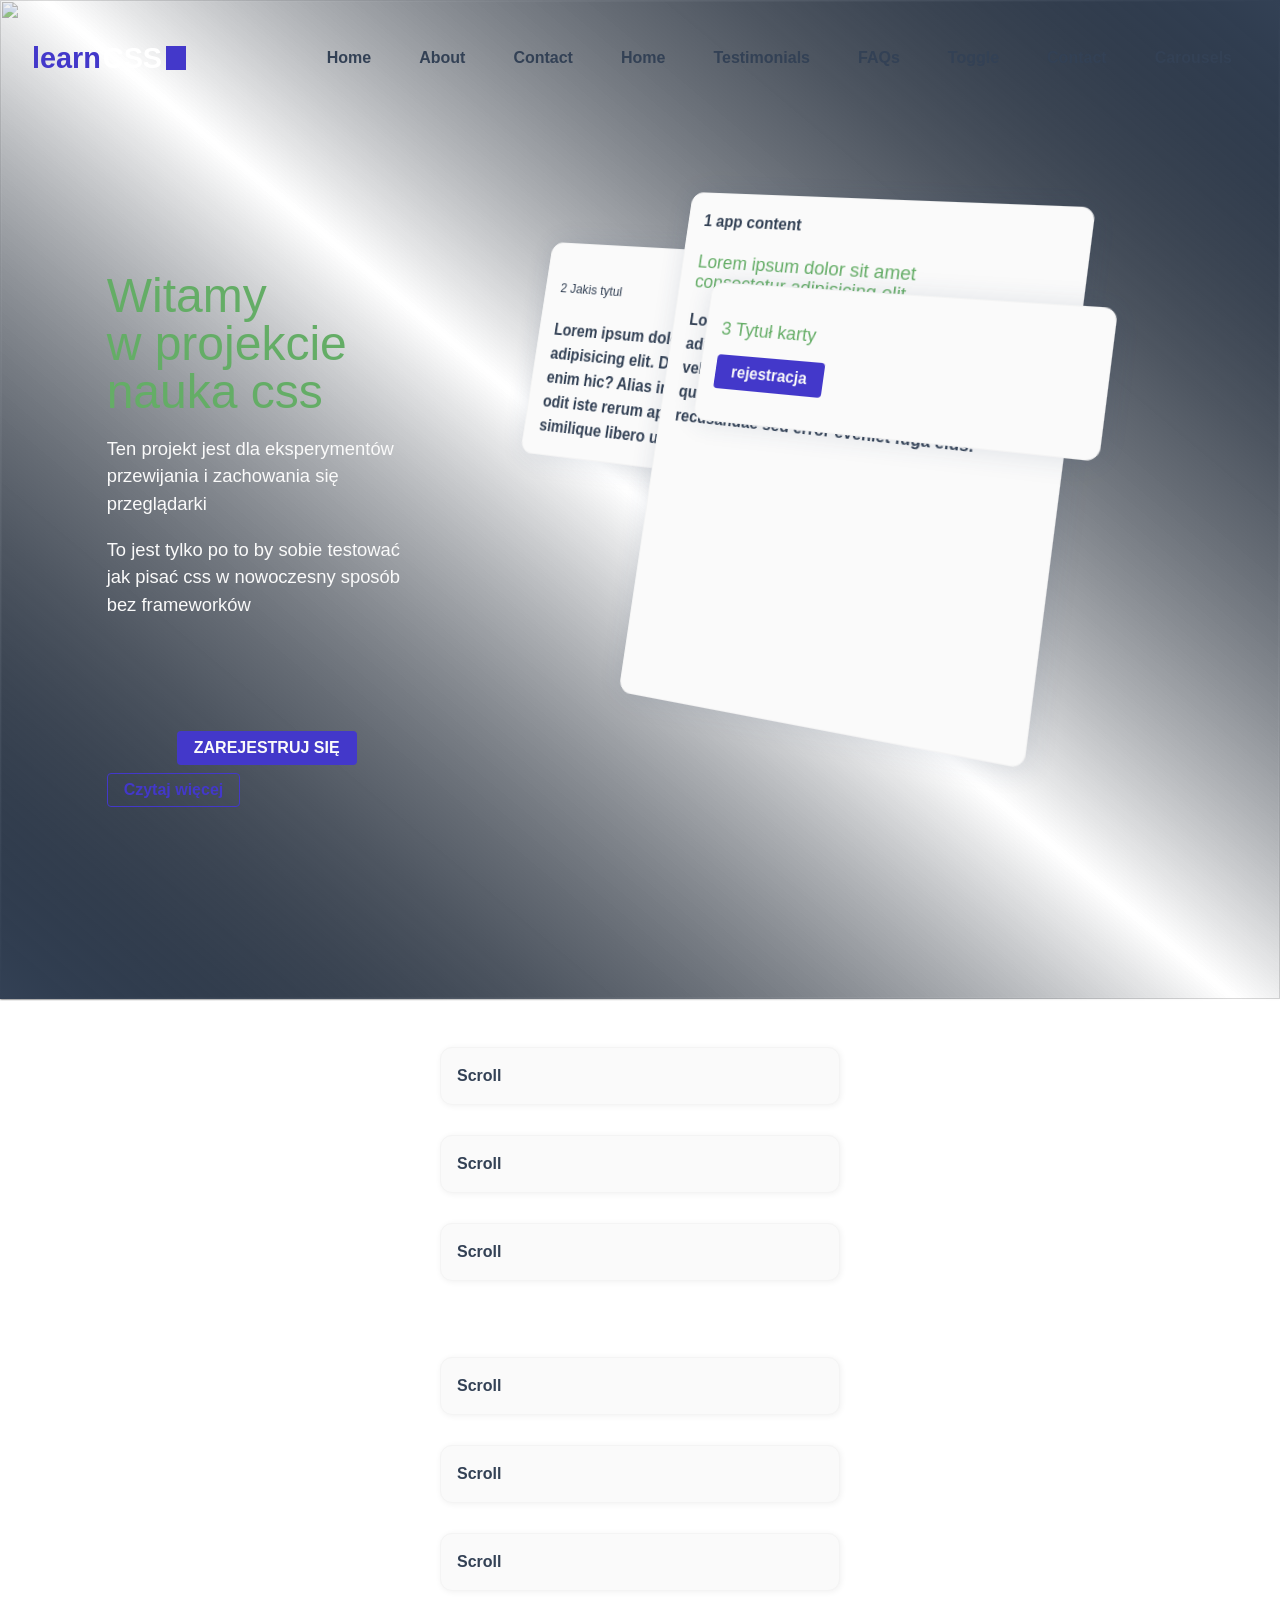
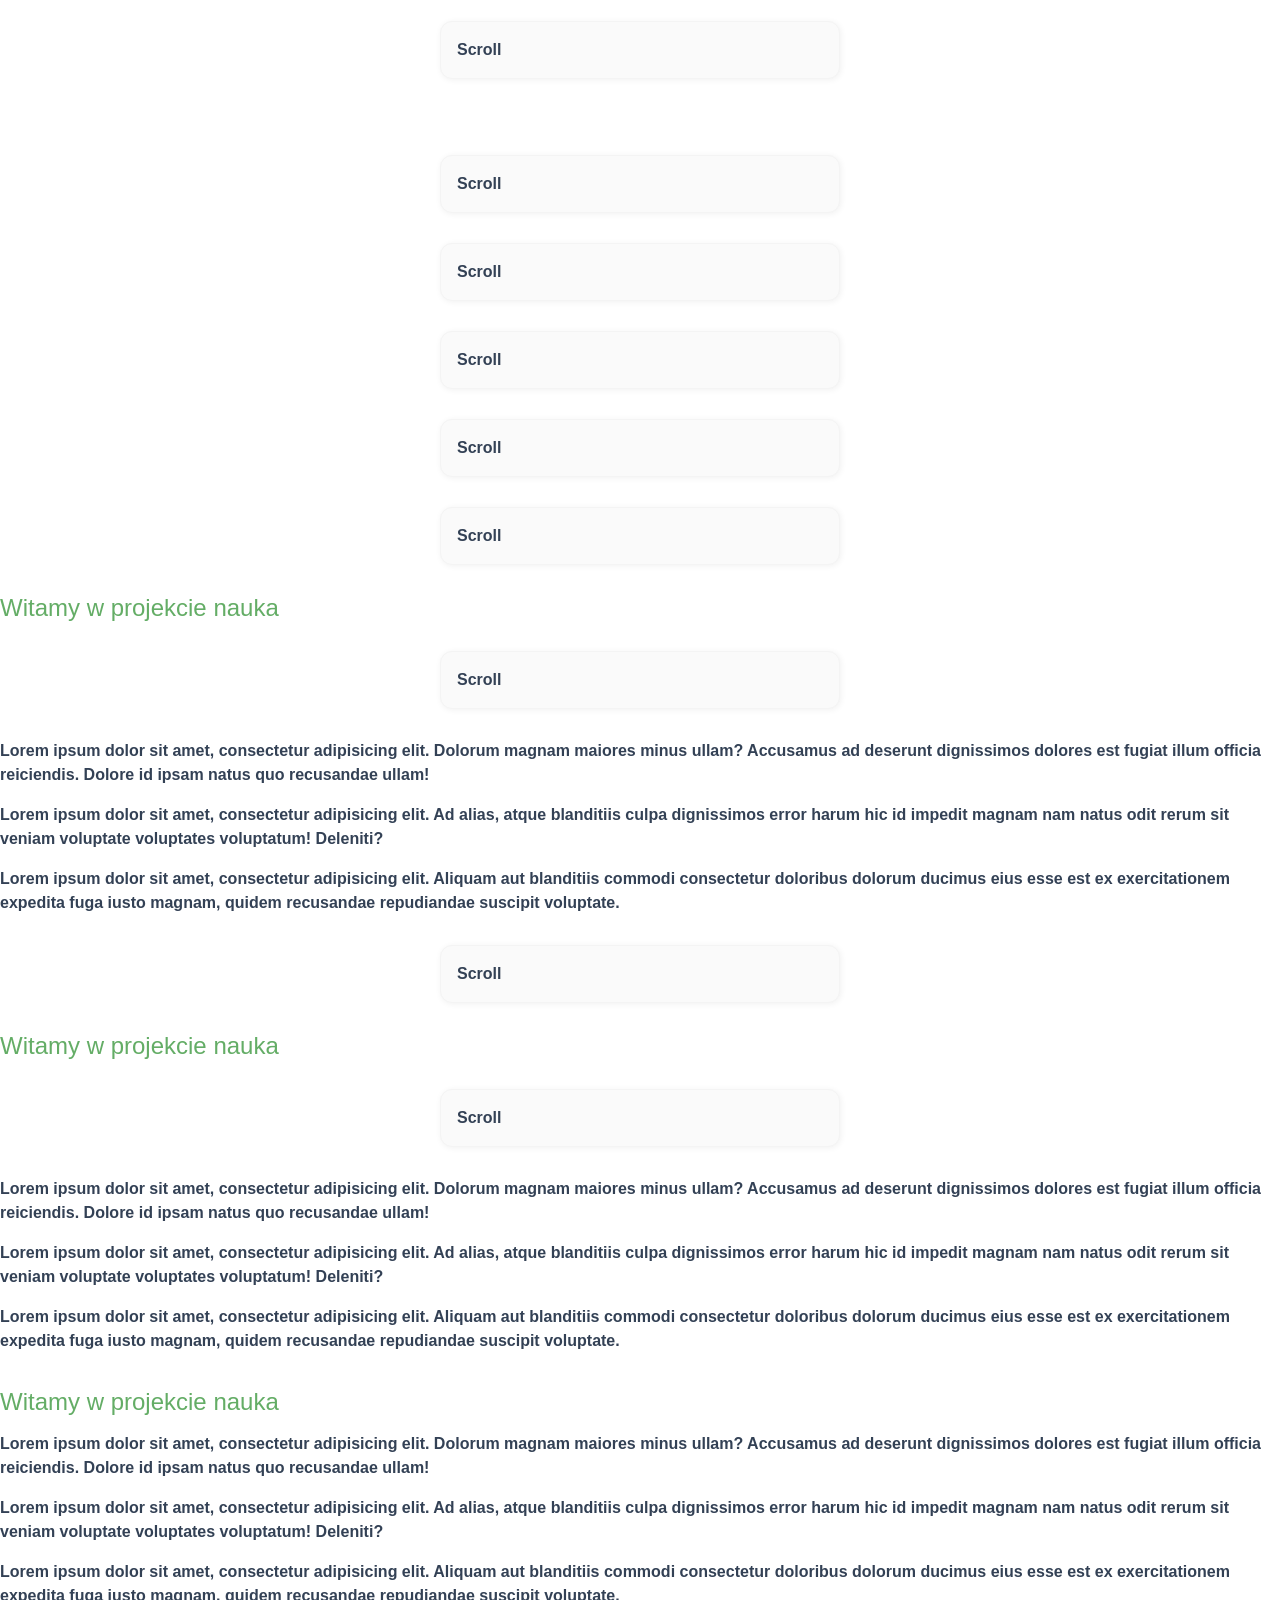
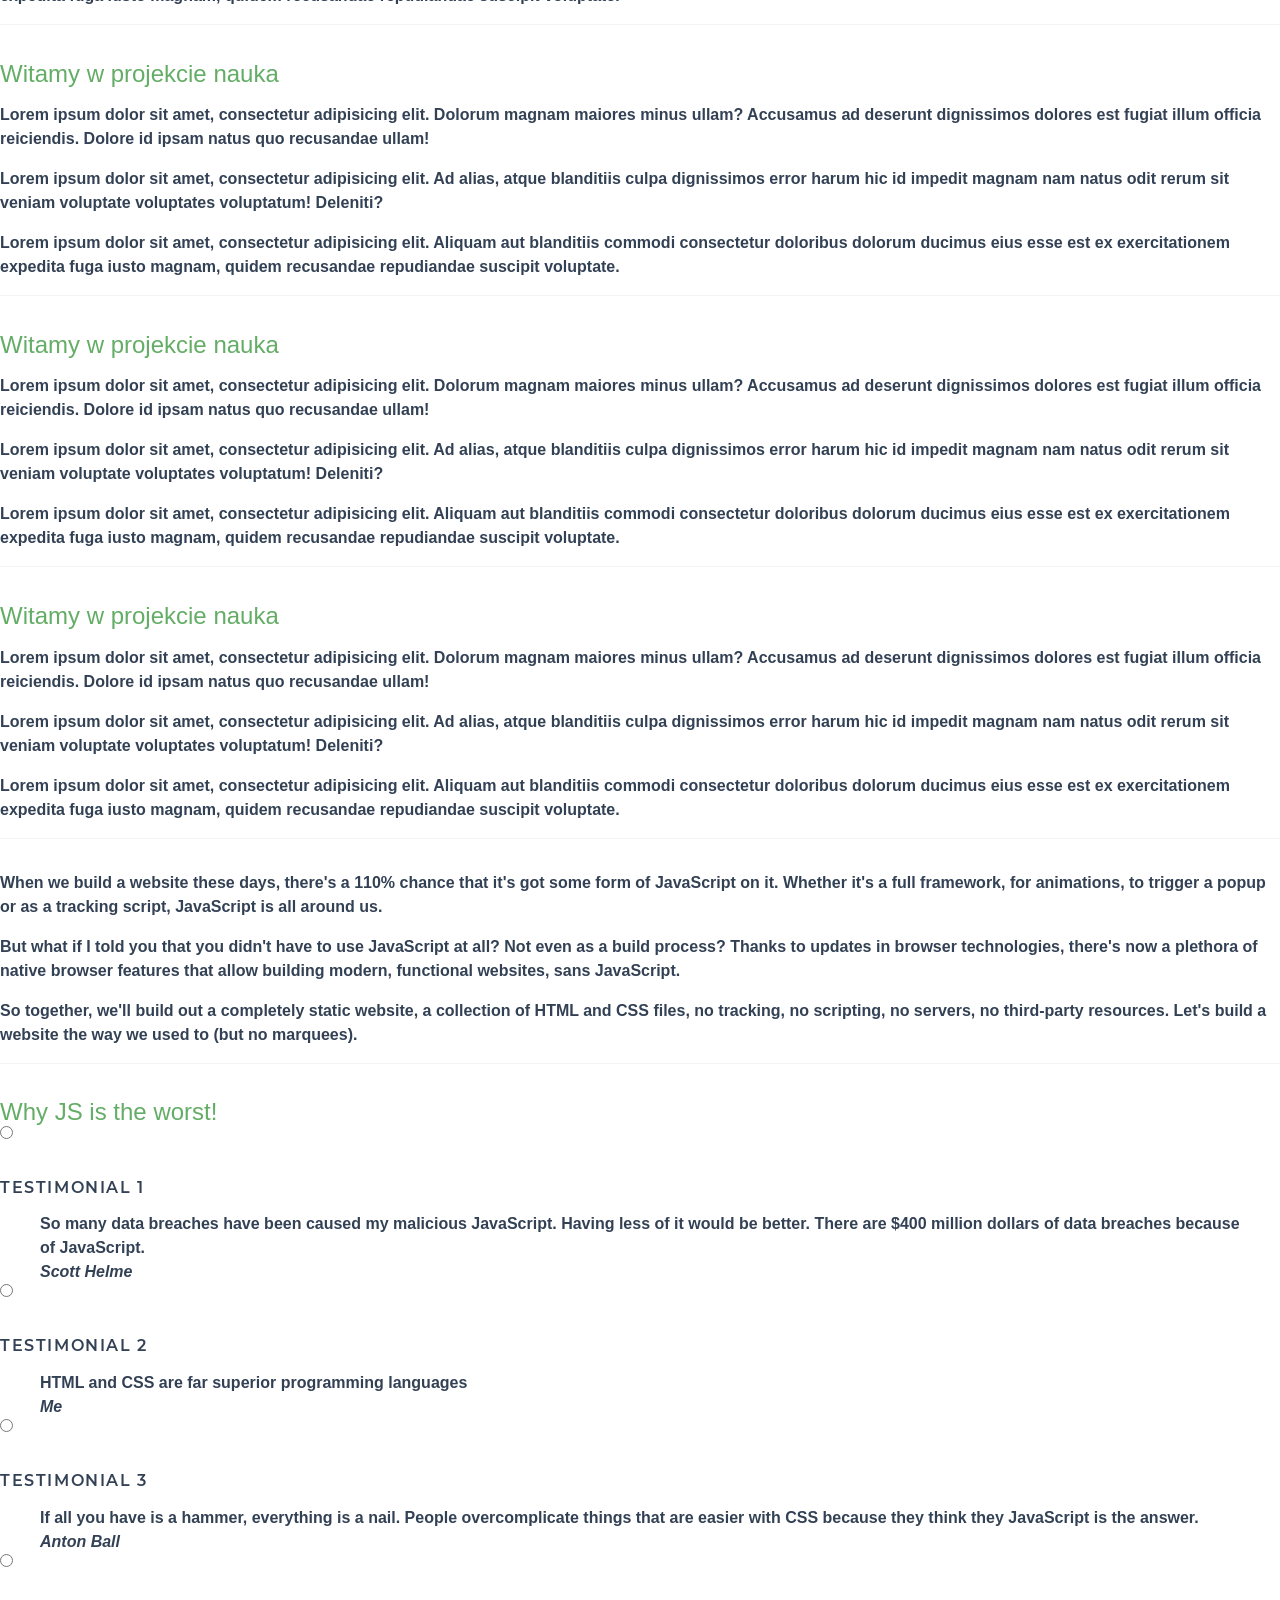
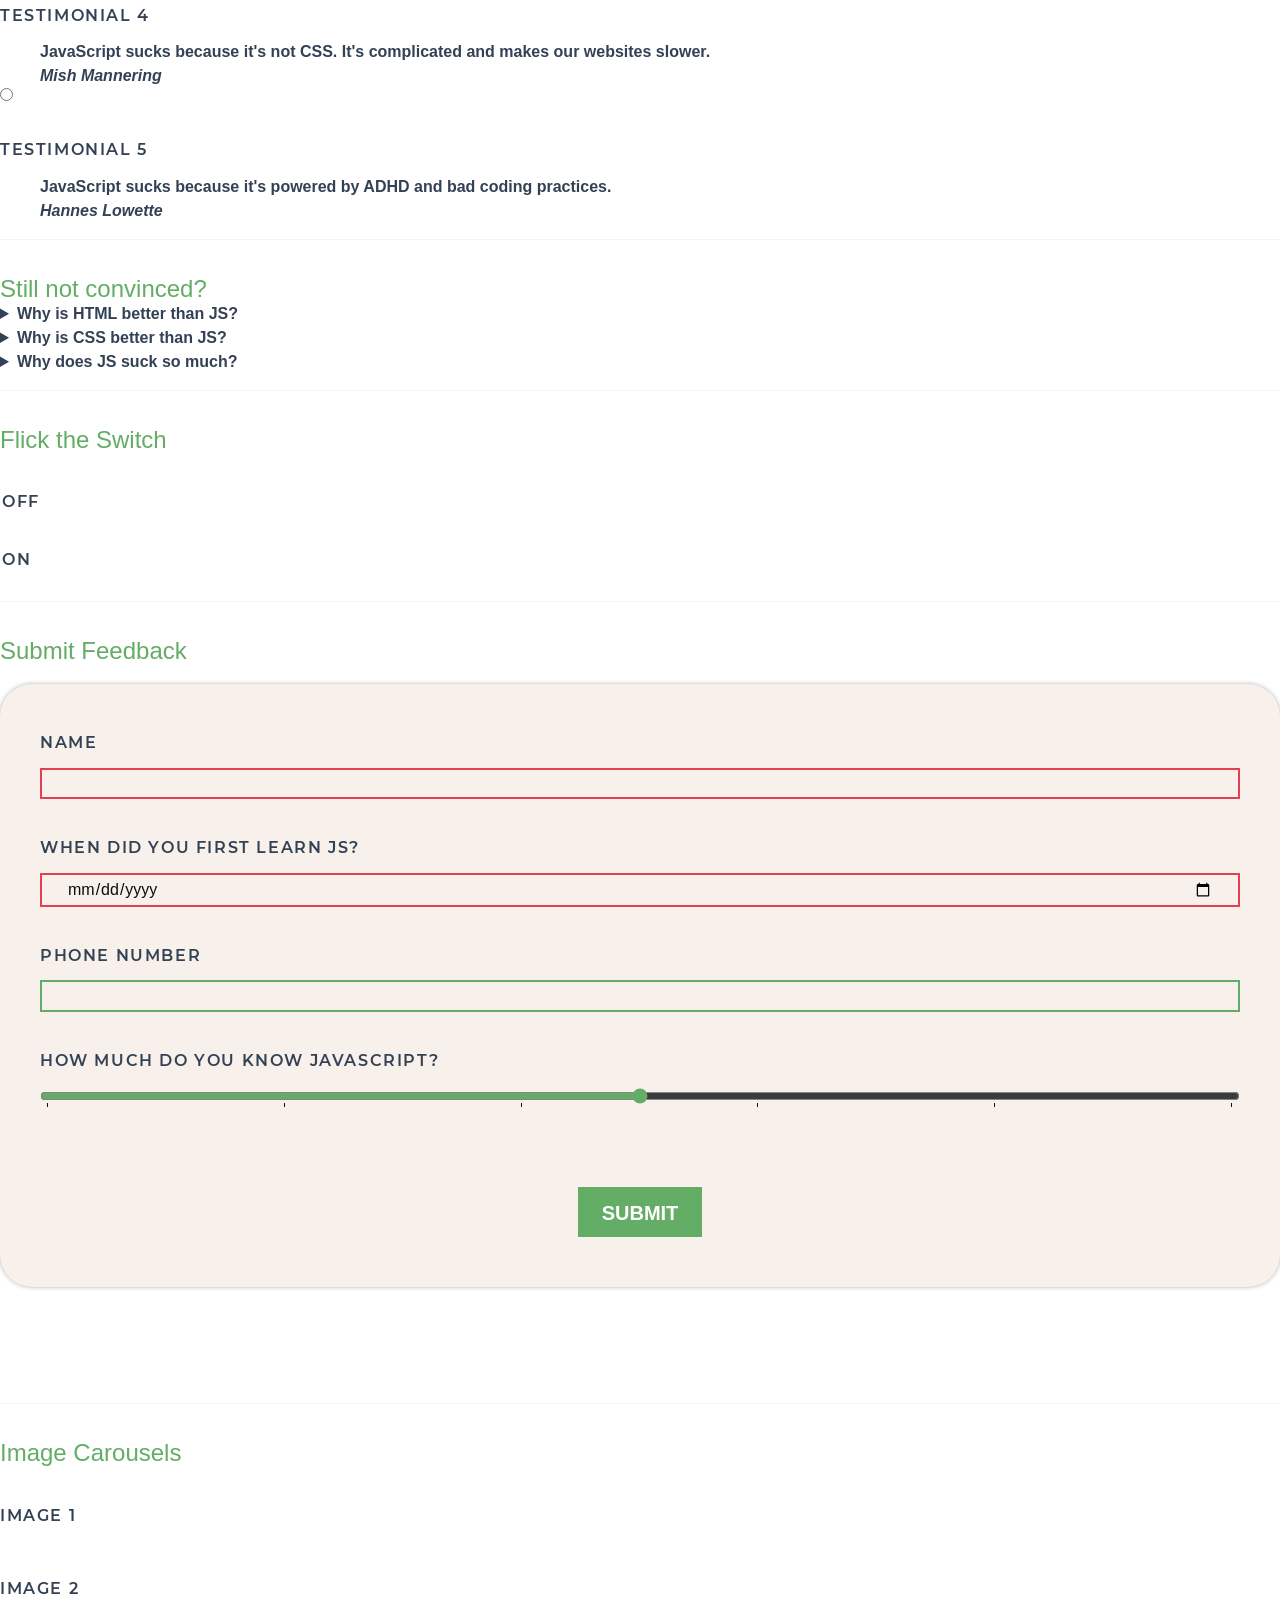
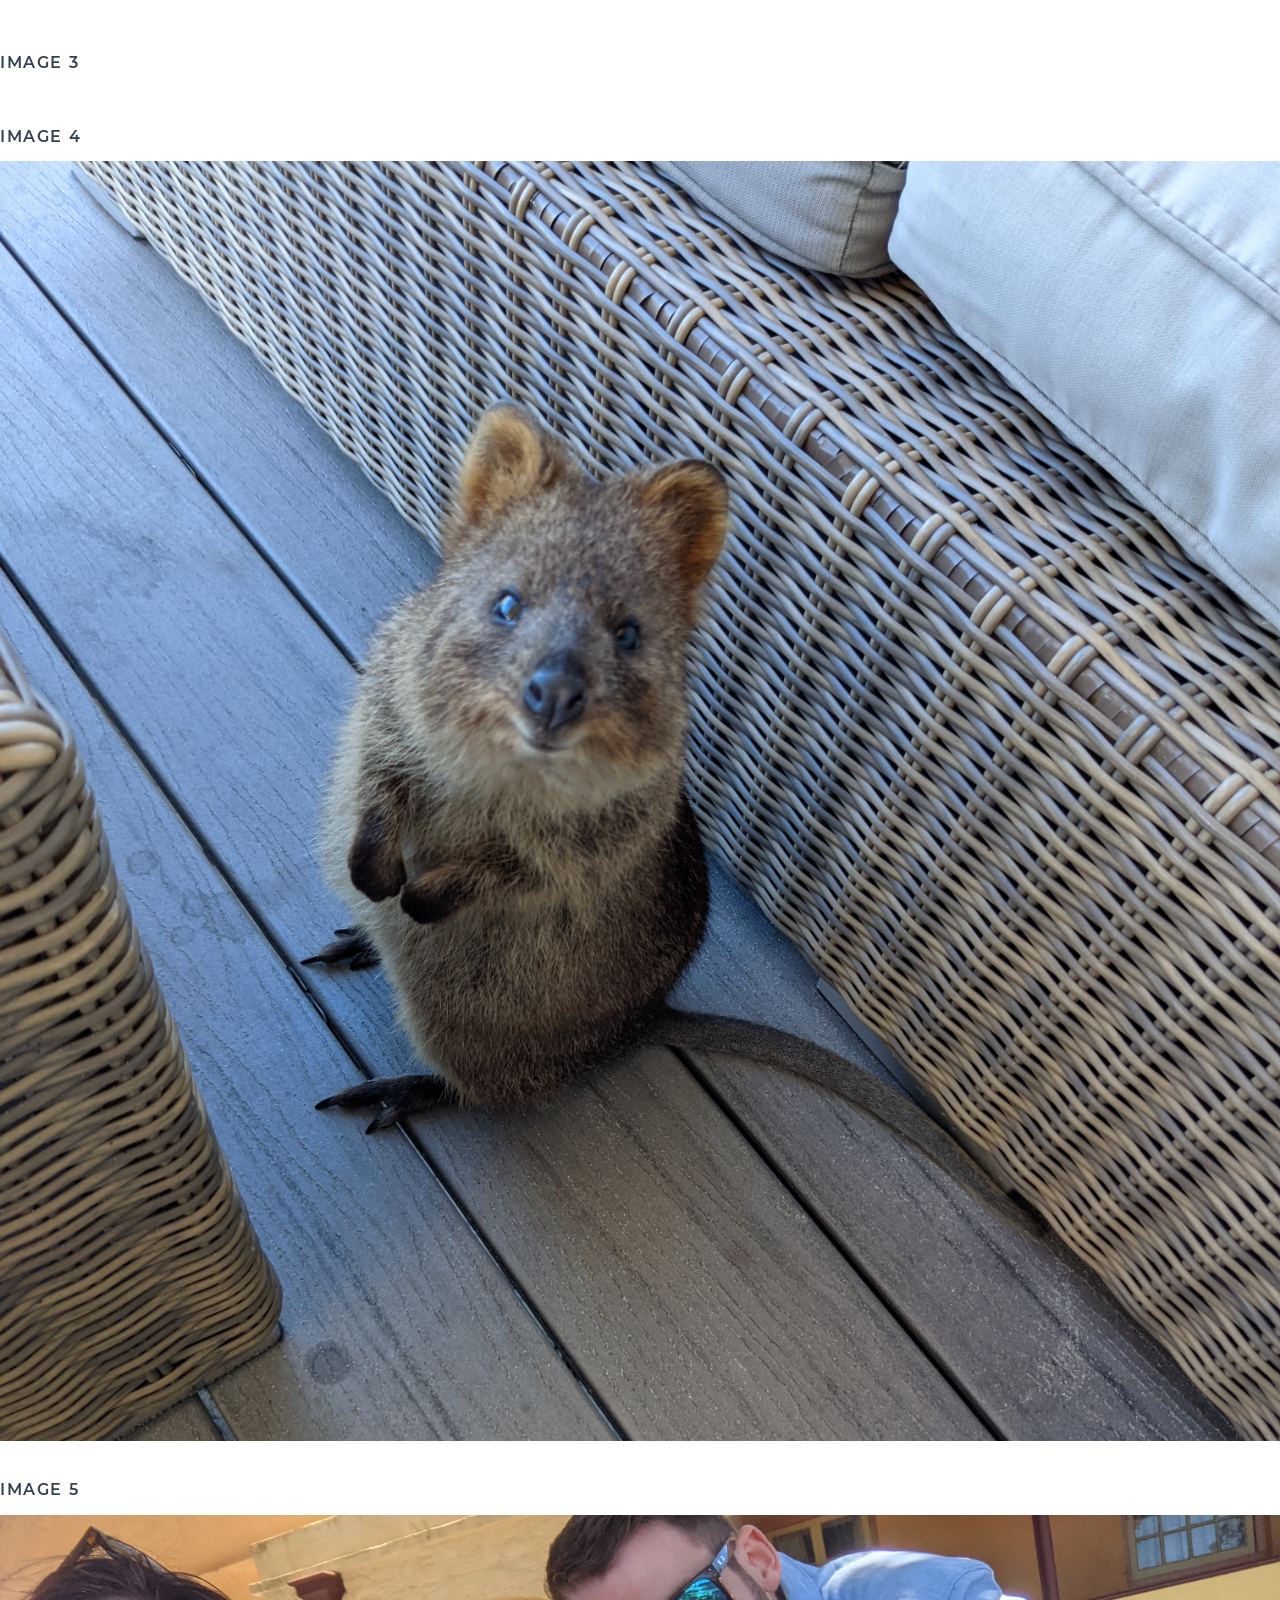
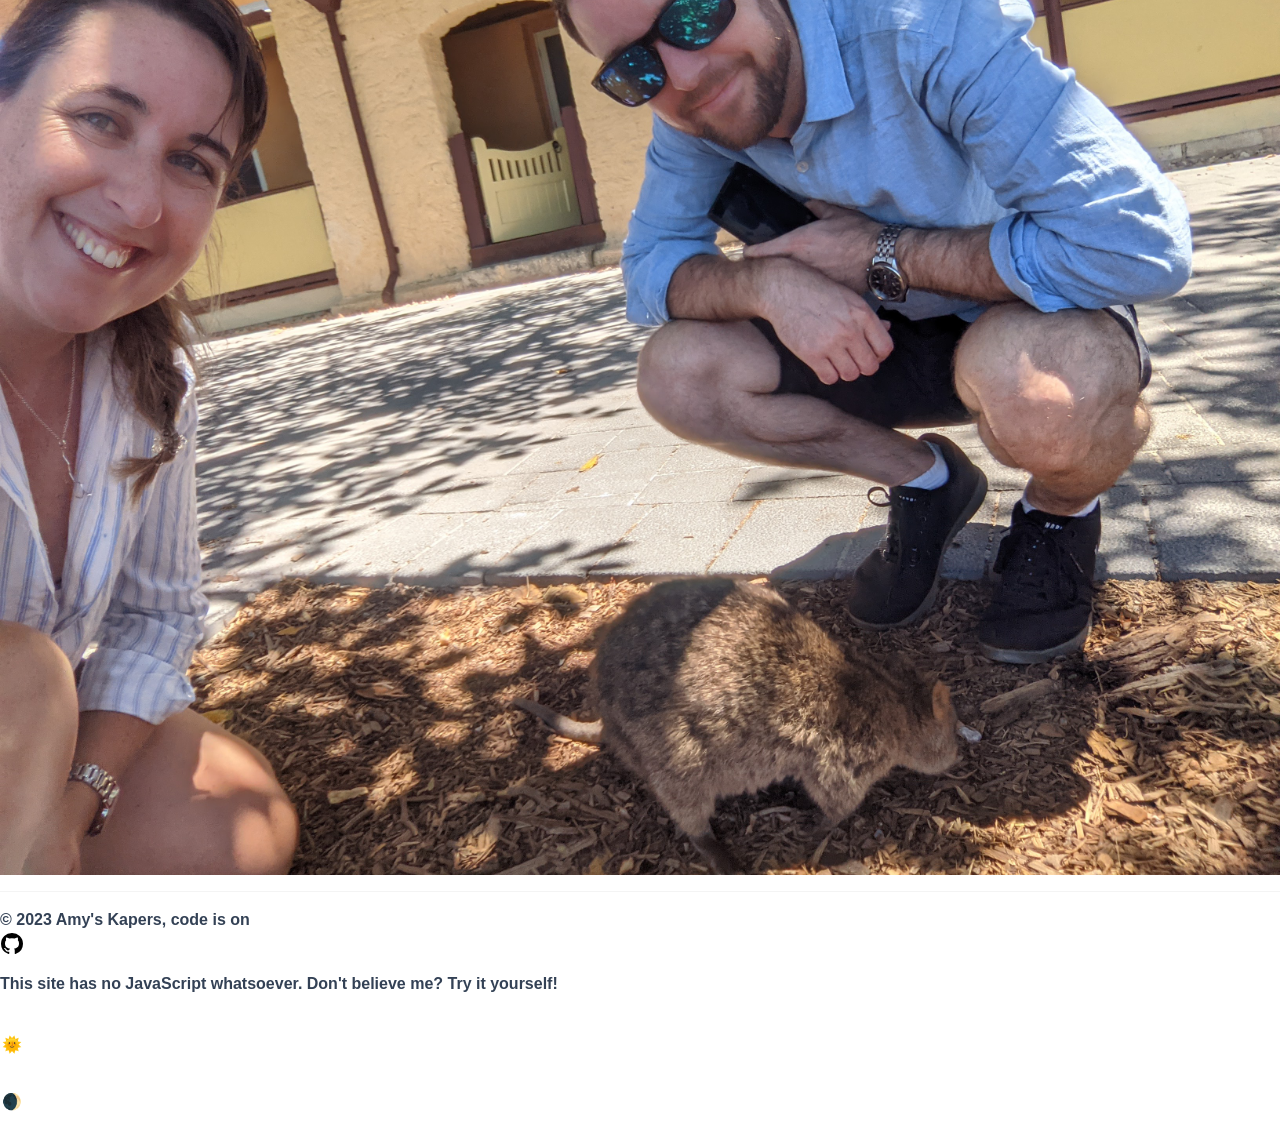
==== commit 9a99deff: "struct part 1" ====
--- a/index.html
+++ b/index.html
@@ -15,13 +15,31 @@
             <strong>learn</strong>
             <span>CSS</span>
         </div>
-    <nav>
-        <ul>
-            <li><a href="/">Home</a></li>
-            <li><a href="/">About</a></li>
-            <li><a href="/">Contact</a></li>
-        </ul>
-    </nav>
+        <nav>
+            <ul>
+                <li><a href="/">Home</a></li>
+                <li><a href="/">About</a></li>
+                <li><a href="/">Contact</a></li>
+                <li>
+                    <a href="#home">Home</a>
+                </li>
+                <li>
+                    <a href="#testimonials">Testimonials</a>
+                </li>
+                <li>
+                    <a href="#faqs">FAQs</a>
+                </li>
+                <li>
+                    <a href="#toggle">Toggle</a>
+                </li>
+                <li>
+                    <a href="#contact">Contact</a>
+                </li>
+                <li>
+                    <a href="#carousel">Carousels</a>
+                </li>
+            </ul>
+        </nav>
     </div>
 
 </header>
@@ -30,9 +48,9 @@
 
     <div class="hero">
 
-        
+
         <div class="info">
-            <h1 class="fw-light">Witamy w projekcie nauka css</h1>
+            <h1 class="fw-light">Witamy w&nbsp;projekcie nauka&nbsp;css</h1>
             <p class="lead">Ten projekt jest dla eksperymentów przewijania i zachowania się przeglądarki</p>
             <p class="lead">To jest tylko po to by sobie testować jak pisać css w nowoczesny sposób bez frameworków</p>
             <div class="cta">
@@ -58,62 +76,59 @@
             <div class="box box-3">
                 <h3>3 Tytuł karty</h3>
                 <p>
-                    <div class="btn btn-primary">rejestracja</div>
+                <div class="btn btn-primary">rejestracja</div>
                 </p>
             </div>
         </div>
-             
-         
+
 
         <!-- <img class="hero-image" src="https://images.unsplash.com/photo-1726231160459-308206afb13c?q=80&w=4170&auto=format&fit=crop&ixlib=rb-4.0.3&ixid=M3wxMjA3fDB8MHxwaG90by1wYWdlfHx8fGVufDB8fHx8fA%3D%3D" alt=""> -->
-    <!-- <img class="hero-image" src="https://images.unsplash.com/photo-1505275350441-83dcda8eeef5?q=80&w=4608&auto=format&fit=crop&ixlib=rb-4.0.3&ixid=M3wxMjA3fDB8MHxwaG90by1wYWdlfHx8fGVufDB8fHx8fA%3D%3D" alt=""> -->
-    <!-- <img class="hero-image" src="https://plus.unsplash.com/premium_photo-1670984940360-434bd0d239e8?q=80&w=5340&auto=format&fit=crop&ixlib=rb-4.0.3&ixid=M3wxMjA3fDB8MHxwaG90by1wYWdlfHx8fGVufDB8fHx8fA%3D%3D" alt=""> -->
-    <!-- <img class="hero-image" src="https://images.unsplash.com/photo-1416453072034-c8dbfa2856b5?q=80&w=2400&auto=format&fit=crop&ixlib=rb-4.0.3&ixid=M3wxMjA3fDB8MHxwaG90by1wYWdlfHx8fGVufDB8fHx8fA%3D%3D" alt=""> -->
-    <!-- <img class="hero-image" src="https://images.unsplash.com/photo-1723987513091-4cc24f8e5c71?q=80&w=4500&auto=format&fit=crop&ixlib=rb-4.0.3&ixid=M3wxMjA3fDB8MHxwaG90by1wYWdlfHx8fGVufDB8fHx8fA%3D%3D" alt=""> -->
-    <img class="hero-image" src="https://images.unsplash.com/photo-1634848577969-bc28ee71ffc1?q=80&w=2400&auto=format&fit=crop&ixlib=rb-4.0.3&ixid=M3wxMjA3fDB8MHxwaG90by1wYWdlfHx8fGVufDB8fHx8fA%3D%3D" alt="">
-    <!-- https://unsplash.com/collections/U9CLLxQVTQE/uis -->
+        <!-- <img class="hero-image" src="https://images.unsplash.com/photo-1505275350441-83dcda8eeef5?q=80&w=4608&auto=format&fit=crop&ixlib=rb-4.0.3&ixid=M3wxMjA3fDB8MHxwaG90by1wYWdlfHx8fGVufDB8fHx8fA%3D%3D" alt=""> -->
+        <!-- <img class="hero-image" src="https://plus.unsplash.com/premium_photo-1670984940360-434bd0d239e8?q=80&w=5340&auto=format&fit=crop&ixlib=rb-4.0.3&ixid=M3wxMjA3fDB8MHxwaG90by1wYWdlfHx8fGVufDB8fHx8fA%3D%3D" alt=""> -->
+        <!-- <img class="hero-image" src="https://images.unsplash.com/photo-1416453072034-c8dbfa2856b5?q=80&w=2400&auto=format&fit=crop&ixlib=rb-4.0.3&ixid=M3wxMjA3fDB8MHxwaG90by1wYWdlfHx8fGVufDB8fHx8fA%3D%3D" alt=""> -->
+        <!-- <img class="hero-image" src="https://images.unsplash.com/photo-1723987513091-4cc24f8e5c71?q=80&w=4500&auto=format&fit=crop&ixlib=rb-4.0.3&ixid=M3wxMjA3fDB8MHxwaG90by1wYWdlfHx8fGVufDB8fHx8fA%3D%3D" alt=""> -->
+        <img class="hero-image" src="https://images.unsplash.com/photo-1634848577969-bc28ee71ffc1?q=80&w=2400&auto=format&fit=crop&ixlib=rb-4.0.3&ixid=M3wxMjA3fDB8MHxwaG90by1wYWdlfHx8fGVufDB8fHx8fA%3D%3D" alt="">
+        <!-- https://unsplash.com/collections/U9CLLxQVTQE/uis -->
     </div>
 
 
-
-    <div class="box">Scroll</div>
-<div class="box">Scroll</div>
-<div class="box">Scroll</div>
-<img class="article-image" src="https://images.unsplash.com/photo-1496181133206-80ce9b88a853?q=80&w=600&auto=format&fit=crop&ixlib=rb-4.0.3" />
-<div class="box">Scroll</div>
-<div class="box">Scroll</div>
-<div class="box">Scroll</div>
-<div class="box">Scroll</div>
-<img class="article-image" src="https://images.unsplash.com/photo-1496181133206-80ce9b88a853?q=80&w=600&auto=format&fit=crop&ixlib=rb-4.0.3" />
-<div class="box">Scroll</div>
-<div class="box">Scroll</div>
-<div class="box">Scroll</div>
-<div class="box">Scroll</div>
-
-
-
-    <article class="wrapper"> 
+    <div class="box">Scroll</div>
+    <div class="box">Scroll</div>
+    <div class="box">Scroll</div>
+    <img class="article-image" src="https://images.unsplash.com/photo-1496181133206-80ce9b88a853?q=80&w=600&auto=format&fit=crop&ixlib=rb-4.0.3"/>
+    <div class="box">Scroll</div>
+    <div class="box">Scroll</div>
+    <div class="box">Scroll</div>
+    <div class="box">Scroll</div>
+    <img class="article-image" src="https://images.unsplash.com/photo-1496181133206-80ce9b88a853?q=80&w=600&auto=format&fit=crop&ixlib=rb-4.0.3"/>
+    <div class="box">Scroll</div>
+    <div class="box">Scroll</div>
+    <div class="box">Scroll</div>
+    <div class="box">Scroll</div>
+
+
+    <article class="wrapper">
         <div class="box">Scroll</div>
-            <h2>Witamy w projekcie nauka</h2>
-            <img class="article-image" src="https://plus.unsplash.com/premium_photo-1661573457558-be280e57c1de?q=80&w=4032&auto=format&fit=crop&ixlib=rb-4.0.3&ixid=M3wxMjA3fDB8MHxwaG90by1wYWdlfHx8fGVufDB8fHx8fA%3D%3D" alt="">
-            <div class="box">Scroll</div>
-            <p>
-                Lorem ipsum dolor sit amet, consectetur adipisicing elit. Dolorum magnam maiores minus ullam? Accusamus ad deserunt dignissimos dolores est fugiat illum officia reiciendis. Dolore id ipsam natus quo recusandae ullam!
-            </p>
-            <p>Lorem ipsum dolor sit amet, consectetur adipisicing elit. Ad alias, atque blanditiis culpa dignissimos error harum hic id impedit magnam nam natus odit rerum sit veniam voluptate voluptates voluptatum! Deleniti?</p>
-            <p>Lorem ipsum dolor sit amet, consectetur adipisicing elit. Aliquam aut blanditiis commodi consectetur doloribus dolorum ducimus eius esse est ex exercitationem expedita fuga iusto magnam, quidem recusandae repudiandae suscipit voluptate.</p>
- 
-            <div class="box">Scroll</div>
-            <h2>Witamy w projekcie nauka</h2>
-            <img class="article-image" src="https://images.unsplash.com/photo-1726736686748-f0e156d9f839?q=80&w=4000&auto=format&fit=crop&ixlib=rb-4.0.3&ixid=M3wxMjA3fDB8MHxwaG90by1wYWdlfHx8fGVufDB8fHx8fA%3D%3D" alt="">
-            <div class="box">Scroll</div>
-
-            <p>
-                Lorem ipsum dolor sit amet, consectetur adipisicing elit. Dolorum magnam maiores minus ullam? Accusamus ad deserunt dignissimos dolores est fugiat illum officia reiciendis. Dolore id ipsam natus quo recusandae ullam!
-            </p>
-            <p>Lorem ipsum dolor sit amet, consectetur adipisicing elit. Ad alias, atque blanditiis culpa dignissimos error harum hic id impedit magnam nam natus odit rerum sit veniam voluptate voluptates voluptatum! Deleniti?</p>
-            <p>Lorem ipsum dolor sit amet, consectetur adipisicing elit. Aliquam aut blanditiis commodi consectetur doloribus dolorum ducimus eius esse est ex exercitationem expedita fuga iusto magnam, quidem recusandae repudiandae suscipit voluptate.</p>
- 
+        <h2>Witamy w projekcie nauka</h2>
+        <img class="article-image" src="https://plus.unsplash.com/premium_photo-1661573457558-be280e57c1de?q=80&w=4032&auto=format&fit=crop&ixlib=rb-4.0.3&ixid=M3wxMjA3fDB8MHxwaG90by1wYWdlfHx8fGVufDB8fHx8fA%3D%3D" alt="">
+        <div class="box">Scroll</div>
+        <p>
+            Lorem ipsum dolor sit amet, consectetur adipisicing elit. Dolorum magnam maiores minus ullam? Accusamus ad deserunt dignissimos dolores est fugiat illum officia reiciendis. Dolore id ipsam natus quo recusandae ullam!
+        </p>
+        <p>Lorem ipsum dolor sit amet, consectetur adipisicing elit. Ad alias, atque blanditiis culpa dignissimos error harum hic id impedit magnam nam natus odit rerum sit veniam voluptate voluptates voluptatum! Deleniti?</p>
+        <p>Lorem ipsum dolor sit amet, consectetur adipisicing elit. Aliquam aut blanditiis commodi consectetur doloribus dolorum ducimus eius esse est ex exercitationem expedita fuga iusto magnam, quidem recusandae repudiandae suscipit voluptate.</p>
+
+        <div class="box">Scroll</div>
+        <h2>Witamy w projekcie nauka</h2>
+        <img class="article-image" src="https://images.unsplash.com/photo-1726736686748-f0e156d9f839?q=80&w=4000&auto=format&fit=crop&ixlib=rb-4.0.3&ixid=M3wxMjA3fDB8MHxwaG90by1wYWdlfHx8fGVufDB8fHx8fA%3D%3D" alt="">
+        <div class="box">Scroll</div>
+
+        <p>
+            Lorem ipsum dolor sit amet, consectetur adipisicing elit. Dolorum magnam maiores minus ullam? Accusamus ad deserunt dignissimos dolores est fugiat illum officia reiciendis. Dolore id ipsam natus quo recusandae ullam!
+        </p>
+        <p>Lorem ipsum dolor sit amet, consectetur adipisicing elit. Ad alias, atque blanditiis culpa dignissimos error harum hic id impedit magnam nam natus odit rerum sit veniam voluptate voluptates voluptatum! Deleniti?</p>
+        <p>Lorem ipsum dolor sit amet, consectetur adipisicing elit. Aliquam aut blanditiis commodi consectetur doloribus dolorum ducimus eius esse est ex exercitationem expedita fuga iusto magnam, quidem recusandae repudiandae suscipit voluptate.</p>
+
     </article>
 
     <section>
@@ -166,7 +181,168 @@
     </section>
 
 
+    <section id="home">
+        <h2 class="sr-only">Intro</h2>
+        <p>When we build a website these days, there's a 110% chance that it's got some form of JavaScript on it. Whether it's a full framework, for animations, to trigger a popup or as a tracking script, JavaScript is all around us.</p>
+        <p>But what if I told you that you didn't have to use JavaScript at all? Not even as a build process? Thanks to updates in browser technologies, there's now a plethora of native browser features that allow building modern, functional websites, sans JavaScript.</p>
+        <p>So together, we'll build out a <strong>completely</strong> static website, a collection of HTML and CSS files, no tracking, no scripting, no servers, no third-party resources. Let's build a website the way we used to (but no marquees).</p>
+    </section>
+    <section id="testimonials">
+        <h2>Why JS is the worst!</h2>
+        <div class="testimonials">
+            <input type="radio" id="testimonial_1" name="testimonials"/>
+            <label for="testimonial_1">Testimonial 1</label>
+            <blockquote>
+                <p>So many data breaches have been caused my malicious JavaScript. Having less of it would be better. There are $400 million dollars of data breaches because of JavaScript.</p>
+                <cite>Scott Helme</cite>
+            </blockquote>
+            <input type="radio" id="testimonial_2" name="testimonials"/>
+            <label for="testimonial_2">Testimonial 2</label>
+            <blockquote>
+                <p>HTML and CSS are far superior programming languages</p>
+                <cite>Me</cite>
+            </blockquote>
+            <input type="radio" id="testimonial_3" name="testimonials"/>
+            <label for="testimonial_3">Testimonial 3</label>
+            <blockquote>
+                <p>If all you have is a hammer, everything is a nail. People overcomplicate things that are easier with CSS because they think they JavaScript is the answer.</p>
+                <cite>Anton Ball</cite>
+            </blockquote>
+            <input type="radio" id="testimonial_4" name="testimonials"/>
+            <label for="testimonial_4">Testimonial 4</label>
+            <blockquote>
+                <p>JavaScript sucks because it's not CSS. It's complicated and makes our websites slower.</p>
+                <cite>Mish Mannering</cite>
+            </blockquote>
+            <input type="radio" id="testimonial_5" name="testimonials"/>
+            <label for="testimonial_5">Testimonial 5</label>
+            <blockquote>
+                <p>JavaScript sucks because it's powered by ADHD and bad coding practices.</p>
+                <cite>Hannes Lowette</cite>
+            </blockquote>
+        </div>
+    </section>
+    <section id="faqs" class="faqs">
+        <h2>Still not convinced?</h2>
+        <details>
+            <summary>Why is HTML better than JS?</summary>
+            <p>HTML functionality is built into browsers so most of the time if you can do something with HTML rather than loading in a bunch of JavaScript, you should.</p>
+            <p>Most HTML has much better browser support than JavaScript as well, and it's much easier to debug when something goes wrong.</p>
+        </details>
+        <details>
+            <summary>Why is CSS better than JS?</summary>
+            <p>CSS is built for styling and animation of our content and is much lighter-weight to use for dressing up our content than JavaScript. It can be parsed and rendered in our browsers much faster and when something goes wrong it fails more gracefully than JS which tends to break our entire page.</p>
+        </details>
+        <details>
+            <summary>Why does JS suck so much?</summary>
+            <ul>
+                <li><strong>Performance Variability:</strong> JavaScript execution performance can vary widely across different browsers and devices. This can lead to inconsistent user experiences and require developers to optimize their code for various environments.</li>
+                <li><strong>Security Concerns:</strong> Because JavaScript runs in the browser, it's exposed to potential security vulnerabilities like cross-site scripting (XSS) attacks. Developers need to be vigilant about input validation and escaping to prevent these types of security breaches.</li>
+                <li><strong>Limited Debugging Tools:</strong> While modern browsers have improved their debugging tools, debugging complex JavaScript applications can still be challenging. Debugging errors in asynchronous code, for example, can be time-consuming and require specialized tools.</li>
+                <li><strong>DOM Manipulation Complexity:</strong> Manipulating the Document Object Model (DOM) using JavaScript can be error-prone and lead to performance issues. Frequent DOM updates can slow down the rendering of a web page, impacting the user experience.</li>
+                <li><strong>Dependency Management:</strong> Managing dependencies in JavaScript projects can become unwieldy due to the wide variety of libraries and frameworks available. This can lead to issues with compatibility, version conflicts, and increased project complexity.</li>
+            </ul>
+        </details>
+    </section>
+    <section id="toggle">
+        <h2>Flick the Switch</h2>
+        <fieldset>
+            <div class="toggle">
+                <input id="off" type="radio" class="sr-only" name="switch" value="off" checked/>
+                <label for="off">
+                    Off
+                </label>
+                <input id="on" type="radio" class="sr-only" name="switch" value="on"/>
+                <label for="on">
+                    On
+                </label>
+                <span class="switch" aria-hidden="true"></span>
+            </div>
+        </fieldset>
+    </section>
+    <section id="contact">
+        <h2>Submit Feedback</h2>
+        <form>
+            <label for="name">Name</label>
+            <input type="text" id="name" name="name" required>
+
+            <label for="date">When did you first learn JS?</label>
+            <input type="date" id="date" name="date" required>
+
+            <label for="phone">Phone Number</label>
+            <input type="tel" name="phone" id="phone" pattern="[0-9]{3}-[0-9]{3}-[0-9]{4}"/>
+
+            <label for="js_rating">How much do you know JavaScript?</label>
+            <input type="range" id="js_rating" name="js" min="0" max="10" step="1" list="js_skills"/>
+            <datalist id="js_skills">
+                <option value="0">Never used it before</option>
+                <option value="2">Used it once or twice</option>
+                <option value="4">Can follow a tutorial</option>
+                <option value="6">Fine as long as it works</option>
+                <option value="8">Use it regularly</option>
+                <option value="10">I use JS for everything</option>
+            </datalist>
+            <button type="submit">Submit</button>
+        </form>
+    </section>
+    <section id="carousel">
+        <h2>Image Carousels</h2>
+        <div class="carousel">
+            <input type="radio" name="images" value="image_1" id="img_1" class="sr-only" checked/>
+            <label for="img_1">Image 1</label>
+            <div class="image">
+                <img src="img/quokka_(1).jpg" alt=""/>
+            </div>
+
+            <input type="radio" name="images" value="image_2" id="img_2" class="sr-only"/>
+            <label for="img_2">Image 2</label>
+            <div class="image">
+                <img src="img/quokka_(2).jpg" alt=""/>
+            </div>
+
+            <input type="radio" name="images" value="image_3" id="img_3" class="sr-only"/>
+            <label for="img_3">Image 3</label>
+            <div class="image">
+                <img src="img/quokka_(3).jpg" alt=""/>
+            </div>
+
+            <input type="radio" name="images" value="image_4" id="img_4" class="sr-only"/>
+            <label for="img_4">Image 4</label>
+            <div class="image">
+                <img src="img/quokka_(4).jpg" alt=""/>
+            </div>
+
+            <input type="radio" name="images" value="image_5" id="img_5" class="sr-only"/>
+            <label for="img_5">Image 5</label>
+            <div class="image">
+                <img src="img/quokka_(5).jpg" alt=""/>
+            </div>
+        </div>
+    </section>
+
+
 </main>
+
+
+<footer>
+    <p>&copy; 2023 <a href="https://amyskapers.dev" target="_blank" rel="nofollow noopener">Amy's Kapers</a>, code is on <a href="https://github.com/amykapernick/no_js"><img src="img/github.svg" class="github"/><span class="sr-only">GitHub</span></a></p>
+    <p>This site has no JavaScript whatsoever. Don't believe me? <a href="https://www.makeuseof.com/how-to-disable-javascript-in-web-browsers/" rel="nofollow noopener" target="_blank">Try it yourself!</a></p>
+    <fieldset class="theme_toggle">
+        <div class="toggle">
+            <input id="light" type="radio" class="sr-only" name="theme" value="light" checked/>
+            <label for="light">
+                🌞
+                <span class="sr-only">Light</span>
+            </label>
+            <input id="dark" type="radio" class="sr-only" name="theme" value="dark"/>
+            <label for="dark">
+                🌒
+                <span class="sr-only">Dark</span>
+            </label>
+            <span class="switch" aria-hidden="true"></span>
+        </div>
+    </fieldset>
+</footer>
 
 
 </body>
--- a/css/style.css
+++ b/css/style.css
@@ -1,3 +1,10 @@
+@import './reset.css';
+
+@import './global/index.css';
+/*@import './partials/index.css';*/
+/*@import './demos/index.css';*/
+
+
 :root {
     --color-text: #334155;
     --color-primary: #4338ca;
@@ -6,7 +13,7 @@
     --color-light: #fafafa;
     --color-lighter: #ffffff;
     --p: 2rem;
-    --p-small: 1rem; 
+    --p-small: 1rem;
 }
 
 *{
@@ -20,7 +27,7 @@
     margin: 0;
     padding: 0;
     color: var(--color-text);
-    font-size: 1rem; 
+    font-size: 1rem;
 }
 
 img{
@@ -62,12 +69,12 @@
 .btn-primary{
     background-color: var(--color-primary);
     color: var(--color-light);
-    
+
 }
 .btn-outline-primary{
     background-color: transparent;
     color: var(--color-primary);
-    border-color: var(--color-primary); 
+    border-color: var(--color-primary);
 }
 
 .hero .cta{
@@ -114,8 +121,8 @@
     z-index: 9999999;
 
     display: flex;
-    
-    max-width: 100%; 
+
+    max-width: 100%;
     padding-inline: var(--p);
     /* border-bottom: 1px solid var(--color-border); */
 
@@ -173,29 +180,29 @@
 
 .hero{
     display: grid;
-    grid-template-columns: repeat(12,1fr); 
-    position: relative; 
+    grid-template-columns: repeat(12,1fr);
+    position: relative;
     overflow-x: clip;
     padding-top: 12rem;
     padding-bottom: 12rem;
     margin-block-end: 3rem;
-    min-height: 50svh; 
+    min-height: 50svh;
     /* overflow-y: clip; */
 }
 
 /* .hero {
     display: grid;
-    grid-template-columns: repeat(12, 1fr); 
-    position: relative; 
+    grid-template-columns: repeat(12, 1fr);
+    position: relative;
     overflow-x: clip;
     padding-top: 12rem;
     padding-bottom: 12rem;
     margin-block-end: 3rem;
-    min-height: 50svh; 
+    min-height: 50svh;
     margin: 2rem;
     border-radius: 2rem;
     overflow: hidden;
-    border: 7px solid #ccc; 
+    border: 7px solid #ccc;
 } */
 
 .hero .info{
@@ -234,24 +241,24 @@
     object-fit: cover;
     z-index: -1;
     /* filter: blur(5px); */
-    
+
 }
 .hero::after{
     content: '';
     background: linear-gradient(40deg,#334155,transparent,#334155);
     position: absolute;
     inset: 0;
-    z-index: -1; 
+    z-index: -1;
     /* filter: drop-shadow(2px 4px 6px black); */
     filter: drop-shadow(0 0 1px black);
     overflow: hidden;
     /* background: linear-gradient(to right, red, purple);
   padding: 3px; */
-    
+
 }
 
 /* article > img{
- 
+
     animation: fade-in linear;
     animation-timeline: view(100px 500px);
 }*/
@@ -274,7 +281,7 @@
       animation-timeline: view();
       animation-range: 50px 36%;
     }
-  
+
     @keyframes fade-in {
       to {
         opacity: 1;
@@ -282,10 +289,10 @@
       }
     }
   }
-  
+
   .box {
     /* height: 20vh; */
-    padding: var(--p-small); 
+    padding: var(--p-small);
     background: var(--color-light);
     width: 400px;
     margin: 30px auto;
@@ -315,7 +322,7 @@
     to{scale:1.01}
   }
   .hero .boxes{
-     
+
     perspective: 1000px;
     transform-style: preserve-3d;
     /* height: 100vh; */
@@ -335,7 +342,7 @@
 
     & .box{
         position: absolute;
-        display: block; 
+        display: block;
         box-shadow: 1px 1px 26px #2d456722;
         transform:  rotateX(5deg) rotateY(-15deg) rotateZ(8deg);
         transform-origin: left top;
@@ -343,25 +350,25 @@
         animation: bounce infinite alternate;
         transition: opacity 500ms ease-in-out;
     }
-    & .box-2{ 
-        left: 20px; 
+    & .box-2{
+        left: 20px;
         top:20px;
         z-index: 1;
         animation-delay: 2500;
         animation-duration: 2500ms;
         backface-visibility: visible;
     }
-    & .box-3{ 
-        left: 180px; 
+    & .box-3{
+        left: 180px;
         top:60px;
         z-index: 30;
         animation-delay: 1500;
         animation-duration: 1500ms;
     }
-    & .box-1{ 
+    & .box-1{
          height: 500px;
          /* width: max(calc(100% - 160px),100%); */
-        left: 160px; 
+        left: 160px;
         top:-30px;
         z-index: 10;
         animation-delay: 500;
